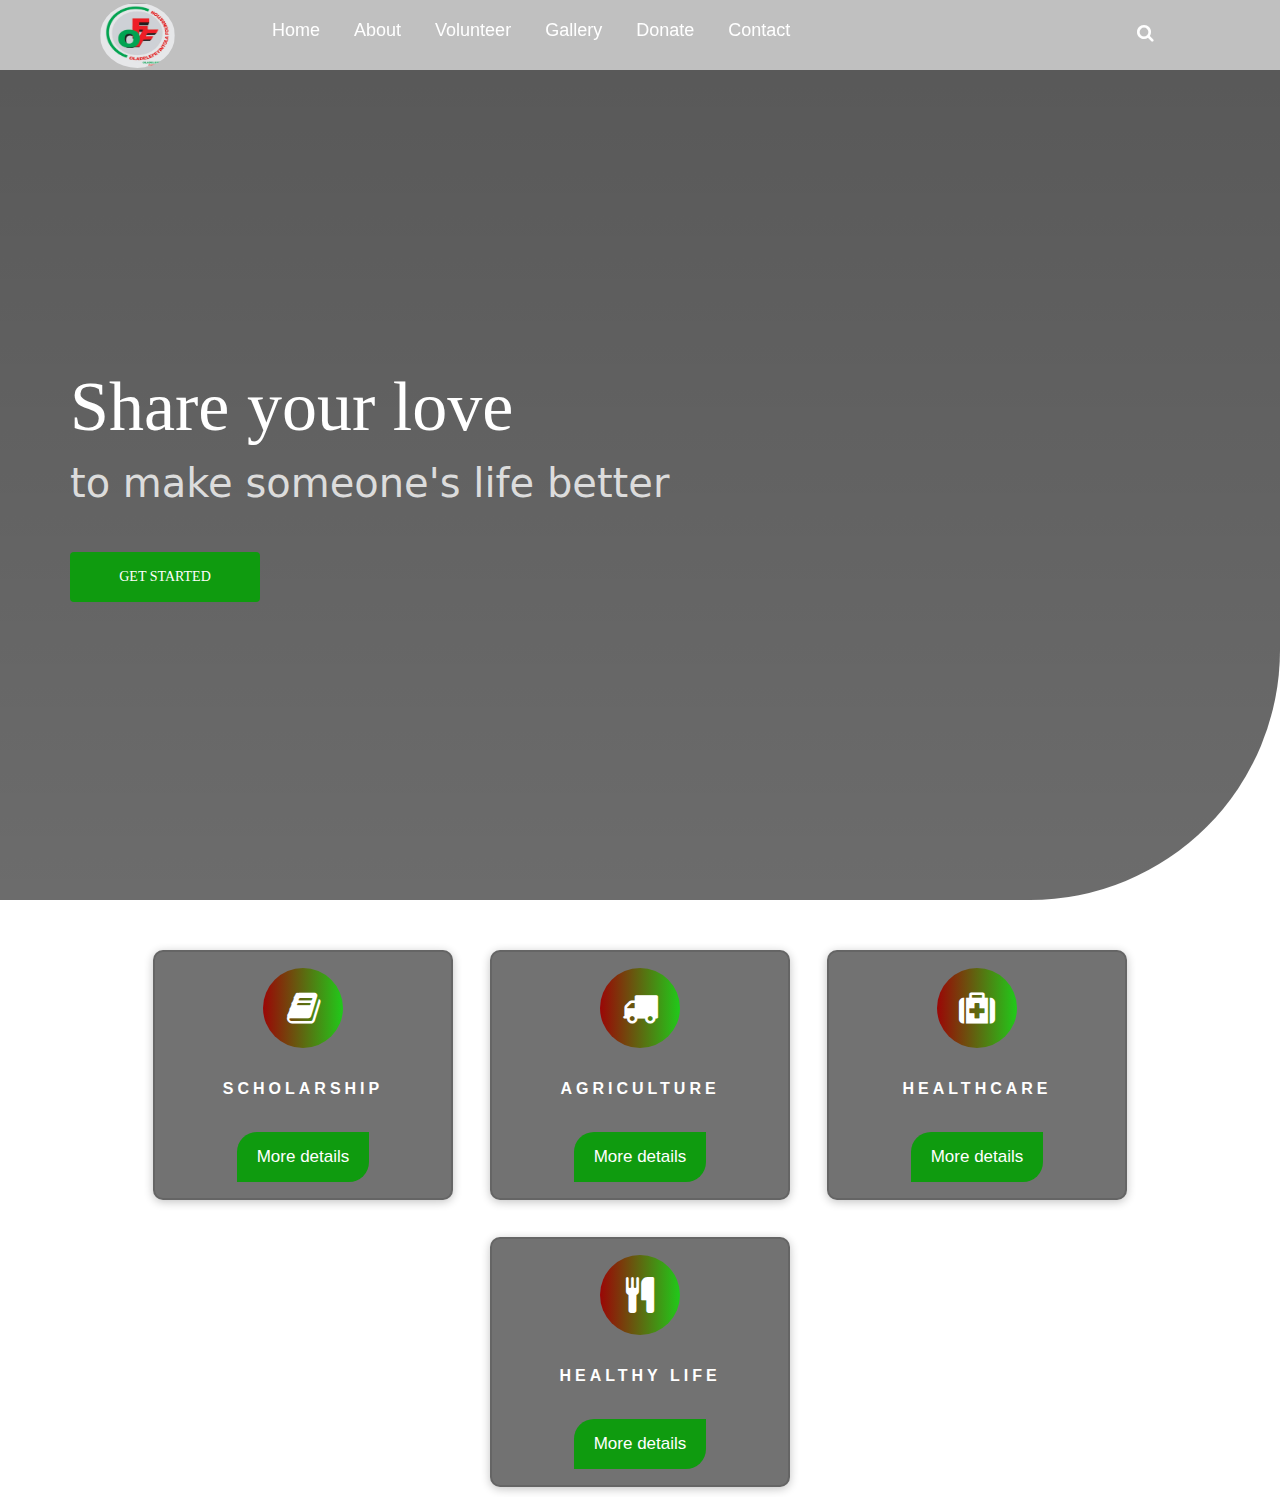
==== index.html @ 86426df7 "pkp" ====
<!DOCTYPE html>
<html lang="en">
<head>
    <meta charset="UTF-8">
    <meta http-equiv="X-UA-Compatible" content="IE=edge">
    <meta name="viewport" content="width=device-width, initial-scale=1.0">
    <title>off.com</title>
    <link rel="stylesheet" href="style.css">
    <link rel="stylesheet" href="nav.css">
    <link rel="stylesheet" href="./font-awesome-4.7.0/css/font-awesome.min.css">
    <link rel="stylesheet" type="text/css" href="https://stackpath.bootstrapcdn.com/bootstrap/3.3.7/css/bootstrap.min.css">
<link rel="stylesheet" type="text/css" href="https://stackpath.bootstrapcdn.com/font-awesome/4.6.3/css/font-awesome.min.css">
<script src="https://ajax.googleapis.com/ajax/libs/jquery/3.3.1/jquery.min.js"></script>
    <link rel="shortcut icon" href="IMG-20231125-WA0007.jpg" style="border-radius: 60%;" type="image/x-icon">
</head>
<body>
  <div class="wrapper">
    <nav>
      <input type="checkbox" id="show-search">
      <input type="checkbox" id="show-menu">
      <label for="show-menu" class="menu-icon"><i class="fa fa-bars"></i></label>
      <div class="content">
        <div class="logo">
            <img src="IMG-20231125-WA0007.jpg" height="65px" width="75px" style="border-radius: 60%; ">
        </div>
        <ul class="links">
          <li><a href="index.html">Home</a></li>
          <li>
            <a href="about.html" class="desktop-link">About</a>
            <input type="checkbox" id="show-features">
            <label for="show-features">About</label>
            <ul>
              <li><a href="about.html">About us</a></li>
              <li><a href="#">Our core team</a></li>
              
              
            </ul>
          </li>
          
          <li><a href="#">Volunteer</a></li>
          <li>
            <a href="#" class="desktop-link">Gallery</a>
            <input type="checkbox" id="show-services">
            <label for="show-services">Gallery</label>
            <ul>
              <li><a href="#">Escos</a></li>
              <li><a href="gallery.html">Outreach</a></li>
              <li><a href="#">Drop Menu 3</a></li>
              <li>
              </li>
            </ul>
          </li>
          <li><a href="#">Donate</a></li>
          <li><a href="contact.html">Contact</a></li>
        </ul>
      </div>
      <label for="show-search" class="search-icon"><i class="fa fa-search"></i></label>
      <form action="#" class="search-box">
        <input type="text" placeholder="Type Something to Search..." required>
        <button type="submit" class="go-icon"><i class="fas fa-long-arrow-alt-right"></i></button>
      </form>
    </nav>
  </div>
      <div class="background">
      <div class="pic">
        <h4 class="txt">Share your love</h4>
        <p class="txt2">to make someone's life better</p>
        <button class="btn">GET STARTED</button>
    </div>
      </div>
      <div class="conten">
        <!-- card -->
        <div class="card">
      
          <div class="icon"><i class="material-icons md-36 fa fa-book"></i></div>
          <p class="title">Scholarship</p>
          <p class="text">Donate for children's education.</p>
          <div class="inf">
          <button class="btnn">More details</button>
        </div>
        </div>
        <!-- end card -->
        <!-- card -->
        <div class="card">
      
          <div class="icon"><i class="material-icons md-36 fa fa-truck"></i></div>
          <p class="title">Agriculture</p>
          <p class="text">Check all your favourites in one place.</p>
          <div class="inf">
            <button class="btnn">More details</button>
          </div>
        </div>
        <!-- end card -->
        <!-- card -->
        <div class="card">
      
          <div class="icon"><i class="material-icons md-36 fa fa-medkit"></i></div>
          <p class="title">Healthcare</p>
          <p class="text">Add or change your contacts and links.</p>
          <div class="inf">
            <button class="btnn">More details</button>
          </div>
        </div>
        <div class="card">
      
          <div class="icon"><i class="material-icons md-36 fa fa-cutlery"></i></div>
          <p class="title">Healthy life</p>
          <p class="text">Add or change your contacts and links.</p>
          <div class="inf">
            <button class="btnn">More details</button>
          </div>
        </div>
        <!-- end card -->
      
      </div>
      </div> 
</body>
</html>
---- style.css ----
*{
  margin: 0;
  padding: 0;
  box-sizing: border-box;
  text-decoration: none;
  font-family: 'Poppins', sans-serif;
}
body{
  width: 100%;
}

.pic {
  text-align: left;
  color: #fff;
  font-family: cursive;
  display: grid;
  align-content: center;
  background-image:linear-gradient(to bottom, rgba(0, 0, 0, 0.658), rgba(0, 0, 0, 0.575)), url("larm-rmah-AEaTUnvneik-unsplash.jpg");
  background-color: white;
  background-repeat: no-repeat;
  background-size: cover;
  height: 100vh;
  background-position: center ;
  border-radius: 0px 0px 250px 0px;
  padding: 0px;
}

.txt{
  font-family: cursive;
  padding-top: 60px;
  font-size: 70px;
  padding-left: 70px;
}
.txt2{
  padding-left: 70px;
  font-size: 40px;
  color: rgba(255, 255, 255, 0.781);
  font-family: system-ui, -apple-system, BlinkMacSystemFont, 'Segoe UI', Roboto, Oxygen, Ubuntu, Cantarell, 'Open Sans', 'Helvetica Neue', sans-serif;
  
}
.btn{
  background-color: #0f9b0f ;
  color: #fff;
  height: 50px;
  border-radius: 20px 0px 20px 0px;
  padding: 13px;
  font-size: 17px;
  margin-left: 70px;
  margin-top: 30px;
  width: 190px;
  border: none;
}

.btn:hover{
  background-color: #fff;
  color: #187a0b;
}
.inf{
  display: grid;
  align-content: center;
}
.btnn{
  display: flex;
  justify-content: center;
  align-items: center;
  background-color: #0f9b0f ;
  color: #fff;
  height: 50px;
  border-radius: 20px 0px 20px 0px;
  padding: 20px;
  font-size: 17px;
  margin-top: 12px;
  border: none;
}

.btnn:hover{
  background-color: #fff;
  color: #187a0b;
}
@media (min-width: 1024px){
}
@media screen and (max-width: 1119px){
  
}
  @media screen and (max-width: 700px){
   .pic{
    height: 80vh;
   }
  .txt{
    font-size: 50px;
  }
  .txt2{
    font-size: 20px;
  }
  .background{
    margin-left: -30px;
  }
}
@media screen and (max-width: 700px){
  .txt{
    font-size: 30px;
  }
  .txt2{
    font-size: 20px;
  }
  .btn{
    padding: 5px;
    width: 100;
  }
}
.wrappe {
  width: 100vw;
  margin: 0 auto;
  height: 400px;
  background-color: #161616;
  display: flex;
  justify-content: center;
  align-items: center;
  position: relative;
  transition: all 0.3s ease;
}

@media screen and (max-width: 767px) {
  .wrappe {
    height: 700px;
    z-index: 0px;
  }
}
.conten {  
  width: 100%;
  padding-top: 40px;
  margin: 0 auto;
  display: flex;
  flex-wrap: wrap;
  flex-direction: row;
  gap: 17px;
  justify-content: center;
  align-items: center;
}

@media screen and (max-width: 767px) {
  .conten {
    padding-top: 40px;
    flex-wrap: wrap;
    z-index: 1;
    flex-direction: column;
  }
}
.card {
  width: 100%;
  max-width: 300px;
  min-width: 250px;
  height: 250px;
  background-color: #727272;
  margin: 10px;
  border-radius: 10px;
  box-shadow: 0px 2px 10px rgba(0, 0, 0, 0.24);
  border: 2px solid rgba(7, 7, 7, 0.12);
  font-size: 16px;
  transition: all 0.3s ease;
  position: relative;
  display: flex;
  justify-content: center;
  align-items: center;
  flex-direction: column;
  cursor: pointer;
  transition: all 0.3s ease;
}

.icon {
  margin: 0 auto;
  width: 100%;
  height: 80px;
  max-width: 80px;
  background: linear-gradient(90deg, #9b0606 0%, #20ca1a 40%, rgba(0, 0, 0, 0.28) 60%);
  border-radius: 100%;
  display: flex;
  justify-content: center;
  align-items: center;
  color: white;
  transition: all 0.8s ease;
  background-position: 0px;
  background-size: 200px;
}

.material-icons.md-18 {
  font-size: 18px;
}

.material-icons.md-24 {
  font-size: 24px;
}

.material-icons.md-36 {
  font-size: 36px;
}

.material-icons.md-48 {
  font-size: 48px;
}

.card .title {
  width: 100%;
  margin: 0;
  text-align: center;
  margin-top: 30px;
  color: white;
  font-weight: 600;
  text-transform: uppercase;
  letter-spacing: 4px;
}

.card .text {
  width: 80%;
  margin: 0 auto;
  font-size: 13px;
  text-align: center;
  margin-top: 20px;
  color: white;
  font-weight: 200;
  letter-spacing: 2px;
  opacity: 0;
  max-height: 0;
  transition: all 0.3s ease;
}

.card:hover {
  height: 270px;
}

.card:hover .info {
  height: 90%;
}

.card:hover .text {
  transition: all 0.3s ease;
  opacity: 1;
  max-height: 40px;
}

.card:hover .icon {
  background-position: -120px;
  transition: all 0.3s ease;
}

.card:hover .icon i {
  background: linear-gradient(90deg, #4e4e4e, #36db0d);
  -webkit-background-clip: text;
  -webkit-text-fill-color: transparent;
  opacity: 1;
  transition: all 0.3s ease;
}
---- nav.css ----
*{
  margin: 0;
  padding: 0;
  box-sizing: border-box;
  text-decoration: none;
  font-family: 'Poppins', sans-serif;
}
body{
  width: 100%;
}
nav {
    display: block;
  }
  a {
    background-color: transparent;
  }
  a:active,
  a:hover {
    outline: 0;
  }
  b {
    font-weight: 700;
  }
  button {
    margin: 0;
    font: inherit;
    color: inherit;
  }
  button {
    overflow: visible;
  }
  button {
    text-transform: none;
  }
  button {
    -webkit-appearance: button;
    cursor: pointer;
  }
  button::-moz-focus-inner {
    padding: 0;
    border: 0;
  }
  @media print {
    *,
    :after,
    :before {
      color: #000 !important;
      text-shadow: none !important;
      background: 0 0 !important;
      -webkit-box-shadow: none !important;
      box-shadow: none !important;
    }
    a,
    a:visited {
      text-decoration: underline;
    }
    a[href]:after {
      content: " (" attr(href) ")";
    }
    a[href^="#"]:after {
      content: "";
    }
    .navbar {
      display: none;
    }
  }
  * {
    -webkit-box-sizing: border-box;
    -moz-box-sizing: border-box;
    box-sizing: border-box;
  }
  :after,
  :before {
    -webkit-box-sizing: border-box;
    -moz-box-sizing: border-box;
    box-sizing: border-box;
  }
  button {
    font-family: inherit;
    font-size: inherit;
    line-height: inherit;
  }
  a {
    color: #337ab7;
    text-decoration: none;
  }
  a:focus,
  a:hover {
    color: #23527c;
    text-decoration: underline;
  }
  a:focus {
    outline: 5px auto -webkit-focus-ring-color;
    outline-offset: -2px;
  }
  .sr-only {
    position: absolute;
    width: 1px;
    height: 1px;
    padding: 0;
    margin: -1px;
    overflow: hidden;
    clip: rect(0, 0, 0, 0);
    border: 0;
  }
  ul {
    margin-top: 0;
    margin-bottom: 10px;
  }
  ul ul {
    margin-bottom: 0;
  }
  .container {
    padding-right: 15px;
    padding-left: 15px;
    margin-right: auto;
    margin-left: auto;
  }
  @media (min-width: 768px) {
    .container {
      width: 750px;
    }
  }
  @media (min-width: 992px) {
    .container {
      width: 970px;
    }
  }
  @media (min-width: 1200px) {
    .container {
      width: 1170px;
    }
  }
  .collapse {
    display: none;
  }
  .caret {
    display: inline-block;
    width: 0;
    height: 0;
    margin-left: 2px;
    vertical-align: middle;
    border-top: 4px dashed;
    border-right: 4px solid transparent;
    border-left: 4px solid transparent;
  }
  .dropdown {
    position: relative;
  }
  .dropdown-toggle:focus {
    outline: 0;
  }
  .dropdown-menu {
    position: absolute;
    top: 100%;
    left: 0;
    z-index: 1000;
    display: none;
    float: left;
    min-width: 160px;
    padding: 5px 0;
    margin: 2px 0 0;
    font-size: 14px;
    text-align: left;
    list-style: none;
    background-color: #fff;
    -webkit-background-clip: padding-box;
    background-clip: padding-box;
    border: 1px solid #ccc;
    border: 1px solid rgba(0, 0, 0, 0.15);
    border-radius: 4px;
    -webkit-box-shadow: 0 6px 12px rgba(0, 0, 0, 0.175);
    box-shadow: 0 6px 12px rgba(0, 0, 0, 0.175);
  }
  .dropdown-menu > li > a {
    display: block;
    padding: 3px 20px;
    clear: both;
    font-weight: 400;
    line-height: 1.42857143;
    color: #333;
    white-space: nowrap;
  }
  .dropdown-menu > li > a:focus,
  .dropdown-menu > li > a:hover {
    color: #262626;
    text-decoration: none;
    background-color: #f5f5f5;
  }
  @media (min-width: 768px) {
    .navbar-right .dropdown-menu {
      right: 0;
      left: auto;
    }
  }
  .nav {
    padding-left: 0;
    margin-bottom: 0;
    list-style: none;
  }
  .nav > li {
    position: relative;
    display: block;
  }
  .nav > li > a {
    position: relative;
    display: block;
    padding: 10px 15px;
  }
  .nav > li > a:focus,
  .nav > li > a:hover {
    text-decoration: none;
    background-color: #eee;
  }
  .nav .nav-divider {
    height: 1px;
    margin: 9px 0;
    overflow: hidden;
    background-color: #e5e5e5;
  }
  .navbar {
    position: relative;
    min-height: 50px;
    margin-bottom: 20px;
    border: 1px solid transparent;
  }
  @media (min-width: 768px) {
    .navbar {
      border-radius: 4px;
    }
  }
  @media (min-width: 768px) {
    .navbar-header {
      float: left;
    }
  }
  .navbar-collapse {
    padding-right: 15px;
    padding-left: 15px;
    overflow-x: visible;
    -webkit-overflow-scrolling: touch;
    border-top: 1px solid transparent;
    -webkit-box-shadow: inset 0 1px 0 rgba(255, 255, 255, 0.1);
    box-shadow: inset 0 1px 0 rgba(255, 255, 255, 0.1);
  }
  @media (min-width: 768px) {
    .navbar-collapse {
      width: auto;
      border-top: 0;
      -webkit-box-shadow: none;
      box-shadow: none;
    }
    .navbar-collapse.collapse {
      display: block !important;
      height: auto !important;
      padding-bottom: 0;
      overflow: visible !important;
    }
  }
  .container > .navbar-collapse,
  .container > .navbar-header {
    margin-right: -15px;
    margin-left: -15px;
  }
  @media (min-width: 768px) {
    .container > .navbar-collapse,
    .container > .navbar-header {
      margin-right: 0;
      margin-left: 0;
    }
  }
  .navbar-toggle {
    position: relative;
    float: right;
    padding: 9px 10px;
    margin-top: 8px;
    margin-right: 15px;
    margin-bottom: 8px;
    background-color: transparent;
    background-image: none;
    border: 1px solid transparent;
    border-radius: 4px;
  }
  .navbar-toggle:focus {
    outline: 0;
  }
  .navbar-toggle .icon-bar {
    display: block;
    width: 22px;
    height: 2px;
    border-radius: 1px;
  }
  .navbar-toggle .icon-bar + .icon-bar {
    margin-top: 4px;
  }
  @media (min-width: 768px) {
    .navbar-toggle {
      display: none;
    }
  }
  .navbar-nav {
    margin: 7.5px -15px;
  }
  .navbar-nav > li > a {
    padding-top: 10px;
    padding-bottom: 10px;
    line-height: 20px;
  }
  @media (min-width: 768px) {
    .navbar-nav {
      float: left;
      margin: 0;
    }
    .navbar-nav > li {
      float: left;
    }
    .navbar-nav > li > a {
      padding-top: 15px;
      padding-bottom: 15px;
    }
  }
  .navbar-nav > li > .dropdown-menu {
    margin-top: 0;
    border-top-left-radius: 0;
    border-top-right-radius: 0;
  }
  @media (min-width: 768px) {
    .navbar-right {
      float: right !important;
      margin-right: -15px;
    }
  }
  .navbar-default {
    background-color: #f8f8f8;
    border-color: #e7e7e7;
  }
  .navbar-default .navbar-nav > li > a {
    color: #777;
  }
  .navbar-default .navbar-nav > li > a:focus,
  .navbar-default .navbar-nav > li > a:hover {
    color: #333;
    background-color: transparent;
  }
  .navbar-default .navbar-toggle {
    border-color: #ddd;
  }
  .navbar-default .navbar-toggle:focus,
  .navbar-default .navbar-toggle:hover {
    background-color: #ddd;
  }
  .navbar-default .navbar-toggle .icon-bar {
    background-color: #888;
  }
  .navbar-default .navbar-collapse {
    border-color: #e7e7e7;
  }
  .container:after,
  .container:before,
  .nav:after,
  .nav:before,
  .navbar-collapse:after,
  .navbar-collapse:before,
  .navbar-header:after,
  .navbar-header:before,
  .navbar:after,
  .navbar:before {
    display: table;
    content: " ";
  }
  .container:after,
  .nav:after,
  .navbar-collapse:after,
  .navbar-header:after,
  .navbar:after {
    clear: both;
  }
  .sr-only {
    position: absolute;
    width: 1px;
    height: 1px;
    padding: 0;
    margin: -1px;
    overflow: hidden;
    clip: rect(0, 0, 0, 0);
    border: 0;
  }
  button {
    font-family: "Open Sans", Verdana, Tahoma, serif;
    color: #333;
  }
  .navbar-main {
    margin-bottom: 0;
    background-color: #0e5077;
    border: 0;
    min-height: 38px;
    font-family: Raleway, "Helvetica Neue", Helvetica, Arial, sans-serif;
    font-size: 15px;
  }
  .navbar-main li.account {
    background-color: #043d5f;
  }
  .navbar-main .navbar-nav > li > a {
    color: #fff;
  }
  .navbar-main .navbar-nav > li > a {
    padding-top: 9px;
    padding-bottom: 9px;
  }
  .navbar-main .navbar-nav > li > a:focus,
  .navbar-main .navbar-nav > li > a:hover {
    color: #eee;
    background-color: #043d5f;
  }
  #main-menu .navbar-nav {
    margin-left: -15px;
    margin-right: -15px;
  }
  .navbar-main .dropdown-menu {
    padding: 3px 0;
    border-top: 0;
    border-radius: 0;
  }
  .navbar-main .navbar-nav .dropdown-menu > li > a:focus,
  .navbar-main .navbar-nav .dropdown-menu > li > a:hover {
    color: #333;
    background-color: #eee;
  }
  @media (max-width: 991px) {
    .navbar-header {
      float: none;
    }
    .navbar-right {
      float: none !important;
    }
    .navbar-toggle {
      display: block;
    }
    .navbar-collapse {
      border-top: 1px solid transparent;
      box-shadow: inset 0 1px 0 rgba(255, 255, 255, 0.1);
    }
    .navbar-collapse.collapse {
      display: none !important;
    }
    .navbar-nav {
      float: none !important;
      margin-top: 7px;
    }
    .navbar-nav > li {
      float: none;
    }
    .navbar-nav > li > a {
      padding-top: 10px;
      padding-bottom: 10px;
    }
  }
  .dropdown-menu > li > a:focus,
  .navbar-main .dropdown-menu > li > a:hover {
    text-decoration: none;
    color: #fff;
    background-color: #006687;
  }
  a {
    color: #058;
  }
  .navbar-main .navbar-toggle {
    border-color: transparent;
  }
  .navbar-main .navbar-toggle .icon-bar {
    background-color: #eee;
  }
  .navbar-main .navbar-toggle:focus,
  .navbar-main .navbar-toggle:hover {
    background-color: transparent;
  }
  .navbar-main .navbar-toggle:focus .icon-bar,
  .navbar-main .navbar-toggle:hover .icon-bar {
    background-color: #bbb;
  }
  @media (max-width: 991px) {
    .navbar-main .navbar-nav > li > a {
      padding: 3px 20px;
    }
  }
  @media print {
    a[href]:after {
      content: "" !important;
    }
  }
  /*! CSS Used from: https://onohosting.com/core/templates/Mrworldwide/css/custom.css */
  .navbar-main .navbar-toggle .icon-bar,
  .navbar-main .navbar-toggle .icon-bar:hover {
    color: #fff !important;
  }
  a {
    outline: none;
    color: #da0266;
    transition: all 300ms ease-in-out 0s;
    font-family: "Nunito", sans-serif;
    font-weight: 400;
  }
  button {
    outline: none;
    transition: all 300ms ease-in-out 0s;
  }
  a:hover {
    color: #271d60;
  }
  a:before,
  button:before,
  a:after,
  button:after {
    transition: all 300ms ease-in-out 0s;
  }
  a:focus,
  button:focus,
  a:hover,
  button:hover {
    outline: none;
    text-decoration: none;
    transition: all 300ms ease-in-out 0s;
  }
  .navbar-main {
    background-color: #d3d3d3 !important;
    
    padding: 16px;
  }
  .navbar-main li.account {
    background: #2cb603;
    color: #fff;
  }
  .navbar-main .navbar-nav > li > a:focus,
  .navbar-main .navbar-nav > li > a:hover {
    background-color: #da0266;
    border-radius: 6px;
  }
  .navbar-main .navbar-nav .dropdown-menu > li > a:focus,
  .navbar-main .navbar-nav .dropdown-menu > li > a:hover {
    background-color: #f8faff !important;
  }
  .dropdown-menu {
    font-size: 11px;
    text-transform: uppercase;
    border-radius: 6px !important;
  }
  .dropdown-menu > li > a {
    padding: 15px;
    border-bottom: 1px solid #f1f1f1;
  }
  .nav .nav-divider {
    display: none !important;
  }
  @media (max-width: 991px) {
    .navbar-main .navbar-nav > li > a {
      padding: 10px 20px !important;
    }
  }
  /*! CSS Used fontfaces */
  @font-face {
    font-family: "Open Sans";
    font-style: normal;
    font-weight: 300;
    src: local("Open Sans Light"), local("OpenSans-Light"),
      url(https://fonts.gstatic.com/s/opensans/v17/mem5YaGs126MiZpBA-UN_r8OX-hpOqc.woff2)
        format("woff2");
    unicode-range: U+0460-052F, U+1C80-1C88, U+20B4, U+2DE0-2DFF, U+A640-A69F,
      U+FE2E-FE2F;
  }
  @font-face {
    font-family: "Open Sans";
    font-style: normal;
    font-weight: 300;
    src: local("Open Sans Light"), local("OpenSans-Light"),
      url(https://fonts.gstatic.com/s/opensans/v17/mem5YaGs126MiZpBA-UN_r8OVuhpOqc.woff2)
        format("woff2");
    unicode-range: U+0400-045F, U+0490-0491, U+04B0-04B1, U+2116;
  }
  @font-face {
    font-family: "Open Sans";
    font-style: normal;
    font-weight: 300;
    src: local("Open Sans Light"), local("OpenSans-Light"),
      url(https://fonts.gstatic.com/s/opensans/v17/mem5YaGs126MiZpBA-UN_r8OXuhpOqc.woff2)
        format("woff2");
    unicode-range: U+1F00-1FFF;
  }
  @font-face {
    font-family: "Open Sans";
    font-style: normal;
    font-weight: 300;
    src: local("Open Sans Light"), local("OpenSans-Light"),
      url(https://fonts.gstatic.com/s/opensans/v17/mem5YaGs126MiZpBA-UN_r8OUehpOqc.woff2)
        format("woff2");
    unicode-range: U+0370-03FF;
  }
  @font-face {
    font-family: "Open Sans";
    font-style: normal;
    font-weight: 300;
    src: local("Open Sans Light"), local("OpenSans-Light"),
      url(https://fonts.gstatic.com/s/opensans/v17/mem5YaGs126MiZpBA-UN_r8OXehpOqc.woff2)
        format("woff2");
    unicode-range: U+0102-0103, U+0110-0111, U+0128-0129, U+0168-0169, U+01A0-01A1,
      U+01AF-01B0, U+1EA0-1EF9, U+20AB;
  }
  @font-face {
    font-family: "Open Sans";
    font-style: normal;
    font-weight: 300;
    src: local("Open Sans Light"), local("OpenSans-Light"),
      url(https://fonts.gstatic.com/s/opensans/v17/mem5YaGs126MiZpBA-UN_r8OXOhpOqc.woff2)
        format("woff2");
    unicode-range: U+0100-024F, U+0259, U+1E00-1EFF, U+2020, U+20A0-20AB,
      U+20AD-20CF, U+2113, U+2C60-2C7F, U+A720-A7FF;
  }
  @font-face {
    font-family: "Open Sans";
    font-style: normal;
    font-weight: 300;
    src: local("Open Sans Light"), local("OpenSans-Light"),
      url(https://fonts.gstatic.com/s/opensans/v17/mem5YaGs126MiZpBA-UN_r8OUuhp.woff2)
        format("woff2");
    unicode-range: U+0000-00FF, U+0131, U+0152-0153, U+02BB-02BC, U+02C6, U+02DA,
      U+02DC, U+2000-206F, U+2074, U+20AC, U+2122, U+2191, U+2193, U+2212, U+2215,
      U+FEFF, U+FFFD;
  }
  @font-face {
    font-family: "Open Sans";
    font-style: normal;
    font-weight: 400;
    src: local("Open Sans Regular"), local("OpenSans-Regular"),
      url(https://fonts.gstatic.com/s/opensans/v17/mem8YaGs126MiZpBA-UFWJ0bbck.woff2)
        format("woff2");
    unicode-range: U+0460-052F, U+1C80-1C88, U+20B4, U+2DE0-2DFF, U+A640-A69F,
      U+FE2E-FE2F;
  }
  @font-face {
    font-family: "Open Sans";
    font-style: normal;
    font-weight: 400;
    src: local("Open Sans Regular"), local("OpenSans-Regular"),
      url(https://fonts.gstatic.com/s/opensans/v17/mem8YaGs126MiZpBA-UFUZ0bbck.woff2)
        format("woff2");
    unicode-range: U+0400-045F, U+0490-0491, U+04B0-04B1, U+2116;
  }
  @font-face {
    font-family: "Open Sans";
    font-style: normal;
    font-weight: 400;
    src: local("Open Sans Regular"), local("OpenSans-Regular"),
      url(https://fonts.gstatic.com/s/opensans/v17/mem8YaGs126MiZpBA-UFWZ0bbck.woff2)
        format("woff2");
    unicode-range: U+1F00-1FFF;
  }
  @font-face {
    font-family: "Open Sans";
    font-style: normal;
    font-weight: 400;
    src: local("Open Sans Regular"), local("OpenSans-Regular"),
      url(https://fonts.gstatic.com/s/opensans/v17/mem8YaGs126MiZpBA-UFVp0bbck.woff2)
        format("woff2");
    unicode-range: U+0370-03FF;
  }
  @font-face {
    font-family: "Open Sans";
    font-style: normal;
    font-weight: 400;
    src: local("Open Sans Regular"), local("OpenSans-Regular"),
      url(https://fonts.gstatic.com/s/opensans/v17/mem8YaGs126MiZpBA-UFWp0bbck.woff2)
        format("woff2");
    unicode-range: U+0102-0103, U+0110-0111, U+0128-0129, U+0168-0169, U+01A0-01A1,
      U+01AF-01B0, U+1EA0-1EF9, U+20AB;
  }
  @font-face {
    font-family: "Open Sans";
    font-style: normal;
    font-weight: 400;
    src: local("Open Sans Regular"), local("OpenSans-Regular"),
      url(https://fonts.gstatic.com/s/opensans/v17/mem8YaGs126MiZpBA-UFW50bbck.woff2)
        format("woff2");
    unicode-range: U+0100-024F, U+0259, U+1E00-1EFF, U+2020, U+20A0-20AB,
      U+20AD-20CF, U+2113, U+2C60-2C7F, U+A720-A7FF;
  }
  @font-face {
    font-family: "Open Sans";
    font-style: normal;
    font-weight: 400;
    src: local("Open Sans Regular"), local("OpenSans-Regular"),
      url(https://fonts.gstatic.com/s/opensans/v17/mem8YaGs126MiZpBA-UFVZ0b.woff2)
        format("woff2");
    unicode-range: U+0000-00FF, U+0131, U+0152-0153, U+02BB-02BC, U+02C6, U+02DA,
      U+02DC, U+2000-206F, U+2074, U+20AC, U+2122, U+2191, U+2193, U+2212, U+2215,
      U+FEFF, U+FFFD;
  }
  @font-face {
    font-family: "Open Sans";
    font-style: normal;
    font-weight: 600;
    src: local("Open Sans SemiBold"), local("OpenSans-SemiBold"),
      url(https://fonts.gstatic.com/s/opensans/v17/mem5YaGs126MiZpBA-UNirkOX-hpOqc.woff2)
        format("woff2");
    unicode-range: U+0460-052F, U+1C80-1C88, U+20B4, U+2DE0-2DFF, U+A640-A69F,
      U+FE2E-FE2F;
  }
  @font-face {
    font-family: "Open Sans";
    font-style: normal;
    font-weight: 600;
    src: local("Open Sans SemiBold"), local("OpenSans-SemiBold"),
      url(https://fonts.gstatic.com/s/opensans/v17/mem5YaGs126MiZpBA-UNirkOVuhpOqc.woff2)
        format("woff2");
    unicode-range: U+0400-045F, U+0490-0491, U+04B0-04B1, U+2116;
  }
  @font-face {
    font-family: "Open Sans";
    font-style: normal;
    font-weight: 600;
    src: local("Open Sans SemiBold"), local("OpenSans-SemiBold"),
      url(https://fonts.gstatic.com/s/opensans/v17/mem5YaGs126MiZpBA-UNirkOXuhpOqc.woff2)
        format("woff2");
    unicode-range: U+1F00-1FFF;
  }
  @font-face {
    font-family: "Open Sans";
    font-style: normal;
    font-weight: 600;
    src: local("Open Sans SemiBold"), local("OpenSans-SemiBold"),
      url(https://fonts.gstatic.com/s/opensans/v17/mem5YaGs126MiZpBA-UNirkOUehpOqc.woff2)
        format("woff2");
    unicode-range: U+0370-03FF;
  }
  @font-face {
    font-family: "Open Sans";
    font-style: normal;
    font-weight: 600;
    src: local("Open Sans SemiBold"), local("OpenSans-SemiBold"),
      url(https://fonts.gstatic.com/s/opensans/v17/mem5YaGs126MiZpBA-UNirkOXehpOqc.woff2)
        format("woff2");
    unicode-range: U+0102-0103, U+0110-0111, U+0128-0129, U+0168-0169, U+01A0-01A1,
      U+01AF-01B0, U+1EA0-1EF9, U+20AB;
  }
  @font-face {
    font-family: "Open Sans";
    font-style: normal;
    font-weight: 600;
    src: local("Open Sans SemiBold"), local("OpenSans-SemiBold"),
      url(https://fonts.gstatic.com/s/opensans/v17/mem5YaGs126MiZpBA-UNirkOXOhpOqc.woff2)
        format("woff2");
    unicode-range: U+0100-024F, U+0259, U+1E00-1EFF, U+2020, U+20A0-20AB,
      U+20AD-20CF, U+2113, U+2C60-2C7F, U+A720-A7FF;
  }
  @font-face {
    font-family: "Open Sans";
    font-style: normal;
    font-weight: 600;
    src: local("Open Sans SemiBold"), local("OpenSans-SemiBold"),
      url(https://fonts.gstatic.com/s/opensans/v17/mem5YaGs126MiZpBA-UNirkOUuhp.woff2)
        format("woff2");
    unicode-range: U+0000-00FF, U+0131, U+0152-0153, U+02BB-02BC, U+02C6, U+02DA,
      U+02DC, U+2000-206F, U+2074, U+20AC, U+2122, U+2191, U+2193, U+2212, U+2215,
      U+FEFF, U+FFFD;
  }
  @font-face {
    font-family: "Raleway";
    font-style: normal;
    font-weight: 400;
    src: url(https://fonts.gstatic.com/s/raleway/v15/1Ptug8zYS_SKggPNyCAIT5lu.woff2)
      format("woff2");
    unicode-range: U+0460-052F, U+1C80-1C88, U+20B4, U+2DE0-2DFF, U+A640-A69F,
      U+FE2E-FE2F;
  }
  @font-face {
    font-family: "Raleway";
    font-style: normal;
    font-weight: 400;
    src: url(https://fonts.gstatic.com/s/raleway/v15/1Ptug8zYS_SKggPNyCkIT5lu.woff2)
      format("woff2");
    unicode-range: U+0400-045F, U+0490-0491, U+04B0-04B1, U+2116;
  }
  @font-face {
    font-family: "Raleway";
    font-style: normal;
    font-weight: 400;
    src: url(https://fonts.gstatic.com/s/raleway/v15/1Ptug8zYS_SKggPNyCIIT5lu.woff2)
      format("woff2");
    unicode-range: U+0102-0103, U+0110-0111, U+0128-0129, U+0168-0169, U+01A0-01A1,
      U+01AF-01B0, U+1EA0-1EF9, U+20AB;
  }
  @font-face {
    font-family: "Raleway";
    font-style: normal;
    font-weight: 400;
    src: url(https://fonts.gstatic.com/s/raleway/v15/1Ptug8zYS_SKggPNyCMIT5lu.woff2)
      format("woff2");
    unicode-range: U+0100-024F, U+0259, U+1E00-1EFF, U+2020, U+20A0-20AB,
      U+20AD-20CF, U+2113, U+2C60-2C7F, U+A720-A7FF;
  }
  @font-face {
    font-family: "Raleway";
    font-style: normal;
    font-weight: 400;
    src: url(https://fonts.gstatic.com/s/raleway/v15/1Ptug8zYS_SKggPNyC0ITw.woff2)
      format("woff2");
    unicode-range: U+0000-00FF, U+0131, U+0152-0153, U+02BB-02BC, U+02C6, U+02DA,
      U+02DC, U+2000-206F, U+2074, U+20AC, U+2122, U+2191, U+2193, U+2212, U+2215,
      U+FEFF, U+FFFD;
  }
  @font-face {
    font-family: "Raleway";
    font-style: normal;
    font-weight: 700;
    src: url(https://fonts.gstatic.com/s/raleway/v15/1Ptug8zYS_SKggPNyCAIT5lu.woff2)
      format("woff2");
    unicode-range: U+0460-052F, U+1C80-1C88, U+20B4, U+2DE0-2DFF, U+A640-A69F,
      U+FE2E-FE2F;
  }
  @font-face {
    font-family: "Raleway";
    font-style: normal;
    font-weight: 700;
    src: url(https://fonts.gstatic.com/s/raleway/v15/1Ptug8zYS_SKggPNyCkIT5lu.woff2)
      format("woff2");
    unicode-range: U+0400-045F, U+0490-0491, U+04B0-04B1, U+2116;
  }
  @font-face {
    font-family: "Raleway";
    font-style: normal;
    font-weight: 700;
    src: url(https://fonts.gstatic.com/s/raleway/v15/1Ptug8zYS_SKggPNyCIIT5lu.woff2)
      format("woff2");
    unicode-range: U+0102-0103, U+0110-0111, U+0128-0129, U+0168-0169, U+01A0-01A1,
      U+01AF-01B0, U+1EA0-1EF9, U+20AB;
  }
  @font-face {
    font-family: "Raleway";
    font-style: normal;
    font-weight: 700;
    src: url(https://fonts.gstatic.com/s/raleway/v15/1Ptug8zYS_SKggPNyCMIT5lu.woff2)
      format("woff2");
    unicode-range: U+0100-024F, U+0259, U+1E00-1EFF, U+2020, U+20A0-20AB,
      U+20AD-20CF, U+2113, U+2C60-2C7F, U+A720-A7FF;
  }
  @font-face {
    font-family: "Raleway";
    font-style: normal;
    font-weight: 700;
    src: url(https://fonts.gstatic.com/s/raleway/v15/1Ptug8zYS_SKggPNyC0ITw.woff2)
      format("woff2");
    unicode-range: U+0000-00FF, U+0131, U+0152-0153, U+02BB-02BC, U+02C6, U+02DA,
      U+02DC, U+2000-206F, U+2074, U+20AC, U+2122, U+2191, U+2193, U+2212, U+2215,
      U+FEFF, U+FFFD;
  }
  .wrapper{
    background: #c0c0c0;
    position: fixed;
    width: 100%;
    z-index: 3;
  }
  .wrapper nav{
    position: relative;
    display: flex;
    
    max-width: calc(100% - 200px);
    margin: 0 auto;
    height: 70px;
    align-items: center;
    justify-content: space-between;
  }
  nav .content{
    display: flex;
    align-items: center;
  }
  nav .content .links{
    margin-left: 80px;
    display: flex;
  }
  .content .logo a{
    color: #fff;
    font-size: 30px;
    font-weight: 600;
  }
  .content .links li{
    list-style: none;
    line-height: 70px;
  }
  .content .links li a,
  .content .links li label{
    color: #fff;
    font-size: 18px;
    font-weight: 500;
    padding: 9px 17px;
    border-radius: 5px;
    transition: all 0.3s ease;
  }
  .content .links li label{
    display: none;
  }
  .content .links li a:hover,
  .content .links li label:hover{
    color:#36db0d;
  }
  .wrapper .search-icon,
  .wrapper .menu-icon{
    color: #fff;
    font-size: 18px;
    cursor: pointer;
    line-height: 70px;
    width: 70px;
    text-align: center;
  }
  .wrapper .menu-icon{
    display: none;
  }
  .wrapper #show-search:checked ~ .search-icon i::before{
    content: "\f00d";
  }
  
  .wrapper .search-box{
    position: absolute;
    height: 100%;
    max-width: calc(100% - 50px);
    width: 100%;
    opacity: 0;
    pointer-events: none;
    transition: all 0.3s ease;
  }
  .wrapper #show-search:checked ~ .search-box{
    opacity: 1;
    pointer-events: auto;
  }
  .search-box input{
    width: 100%;
    height: 100%;
    border: none;
    outline: none;
    font-size: 17px;
    color: #fff;
    background: #c0c0c0;
    padding: 0 100px 0 15px;
  }
  .search-box input::placeholder{
    color: #f2f2f2;
  }
  .search-box .go-icon{
    position: absolute;
    right: 10px;
    top: 50%;
    transform: translateY(-50%);
    line-height: 60px;
    width: 70px;
    background: #c0c0c0;
    border: none;
    outline: none;
    color: #fff;
    font-size: 20px;
    cursor: pointer;
  }
  .wrapper input[type="checkbox"]{
    display: none;
  }
  
  /* Dropdown Menu code start */
  .content .links ul{
    position: absolute;
    background: #7a7a7a;
    top: 80px;
    z-index: -1;
    opacity: 0;
    visibility: hidden;
  }
  .content .links li:hover > ul{
    top: 70px;
    opacity: 1;
    visibility: visible;
    transition: all 0.3s ease;
  }
  .content .links ul li a{
    display: block;
    width: 100%;
    line-height: 30px;
    border-radius: 0px!important;
  }
  .content .links ul ul{
    position: absolute;
    top: 0;
    right: calc(-100% + 8px);
  }
  .content .links ul li{
    position: relative;
  }
  .content .links ul li:hover ul{
    top: 0;
  }
  
  /* Responsive code start */
  @media screen and (max-width: 1250px){
    .wrapper nav{
      max-width: 100%;
      padding: 0 20px;
    }
    nav .content .links{
      margin-left: 30px;
    }
    .content .links li a{
      padding: 8px 13px;
    }
    .wrapper .search-box{
      max-width: calc(100% - 100px);
    }
    .wrapper .search-box input{
      padding: 0 100px 0 15px;
    }
  }
  
  @media screen and (max-width: 900px){
    .wrapper .menu-icon{
      display: block;
    }
    .wrapper #show-menu:checked ~ .menu-icon i::before{
      content: "\f00d";
    }
    nav .content .links{
      display: block;
      position: fixed;
      background: #6d6d6d;
      height: 100%;
      width: 100%;
      top: 70px;
      left: -100%;
      margin-left: 0;
      max-width: 350px;
      overflow-y: auto;
      padding-bottom: 100px;
      transition: all 0.3s ease;
    }
    nav #show-menu:checked ~ .content .links{
      left: 0%;
    }
    .content .links li{
      margin: 15px 20px;
    }
    .content .links li a,
    .content .links li label{
      line-height: 40px;
      font-size: 20px;
      display: block;
      padding: 8px 18px;
      cursor: pointer;
    }
    .content .links li a.desktop-link{
      display: none;
    }
  
    /* dropdown responsive code start */
    .content .links ul,
    .content .links ul ul{
      position: static;
      opacity: 1;
      visibility: visible;
      background: none;
      max-height: 0px;
      overflow: hidden;
    }
    .content .links #show-features:checked ~ ul,
    .content .links #show-services:checked ~ ul,
    .content .links #show-items:checked ~ ul{
      max-height: 100vh;
    }
    .content .links ul li{
      margin: 7px 20px;
    }
    .content .links ul li a{
      font-size: 18px;
      line-height: 30px;
      border-radius: 5px!important;
    }
  }
  
  @media screen and (max-width: 400px){
    .wrapper nav{
      padding: 0 10px;
    }
    .content .logo a{
      font-size: 27px;
    }
    .wrapper .search-box{
      max-width: calc(100% - 70px);
    }
    .wrapper .search-box .go-icon{
      width: 30px;
      right: 0;
    }
    .wrapper .search-box input{
      padding-right: 30px;
    }
  }
  
  .dummy-text{
    position: absolute;
    top: 50%;
    left: 50%;
    width: 100%;
    z-index: -1;
    padding: 0 20px;
    text-align: center;
    transform: translate(-50%, -50%);
  }
  .dummy-text h2{
    font-size: 45px;
    margin: 5px 0;
  }
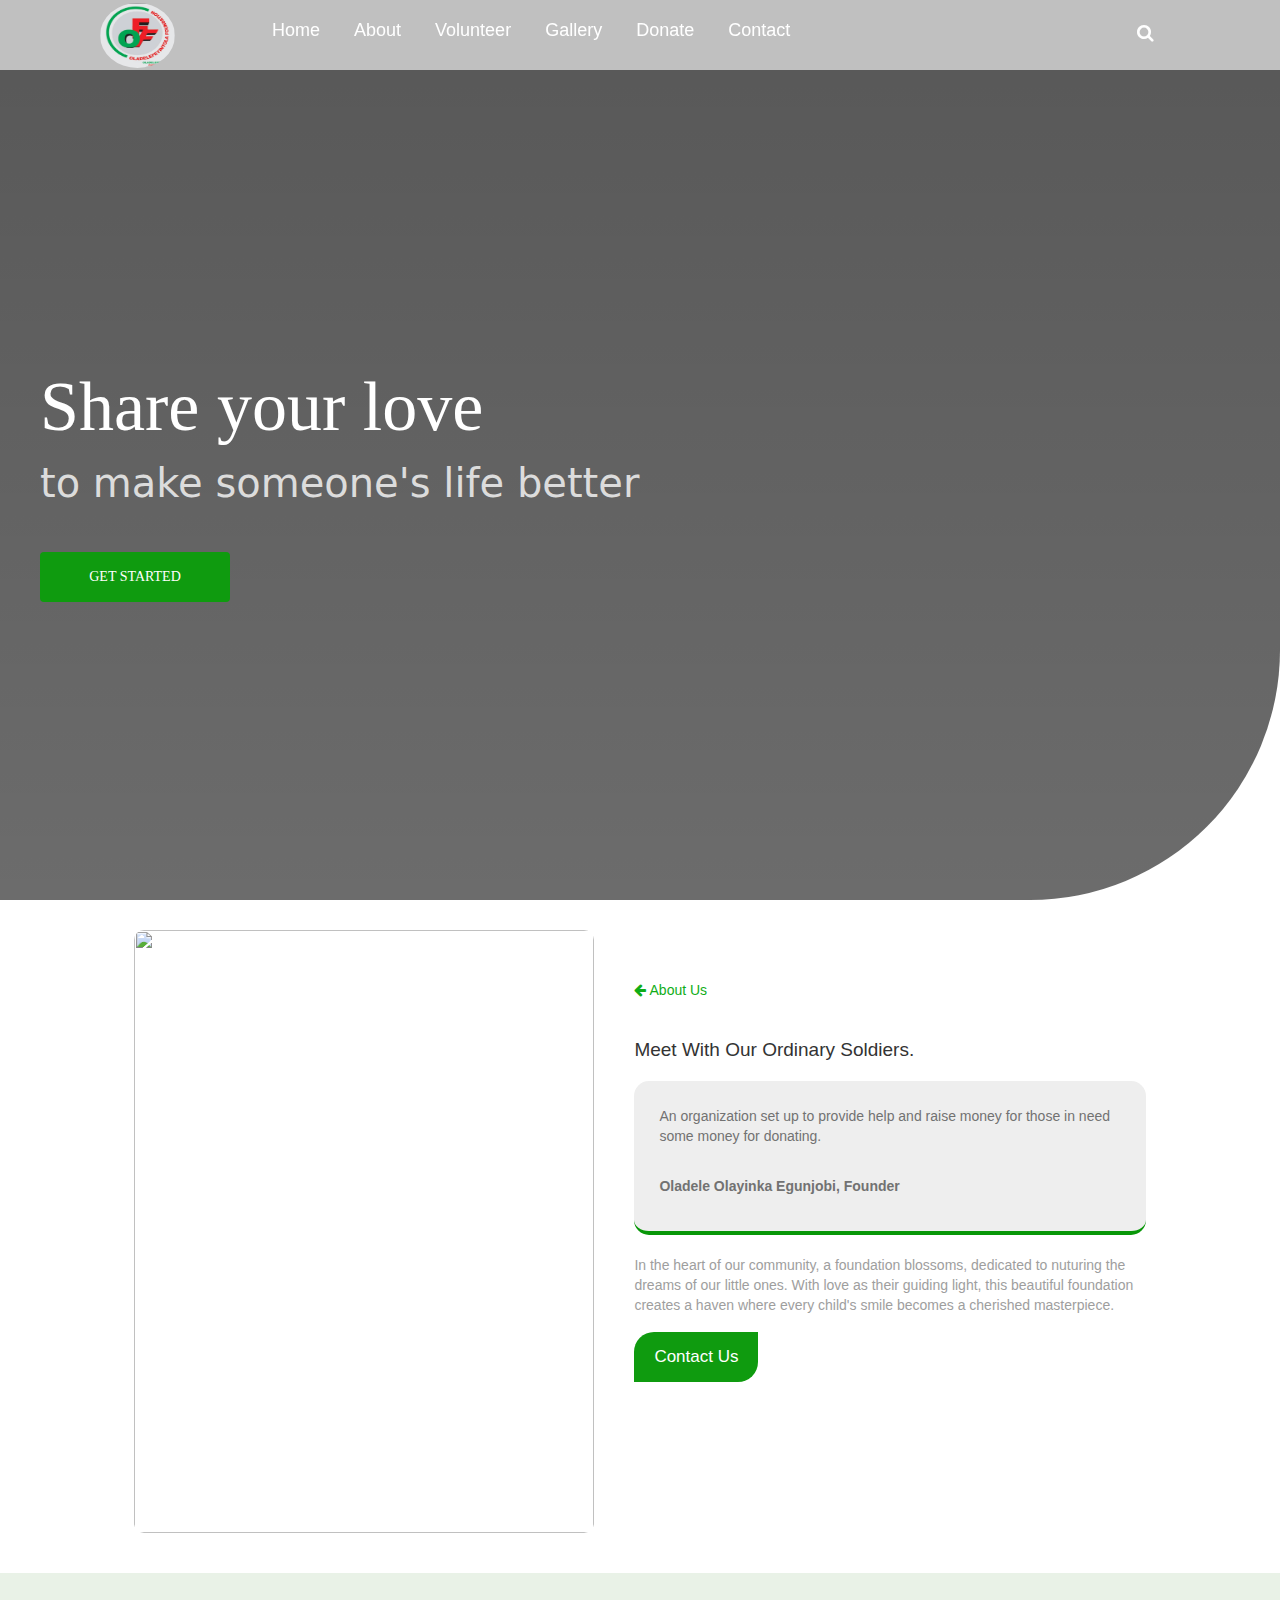
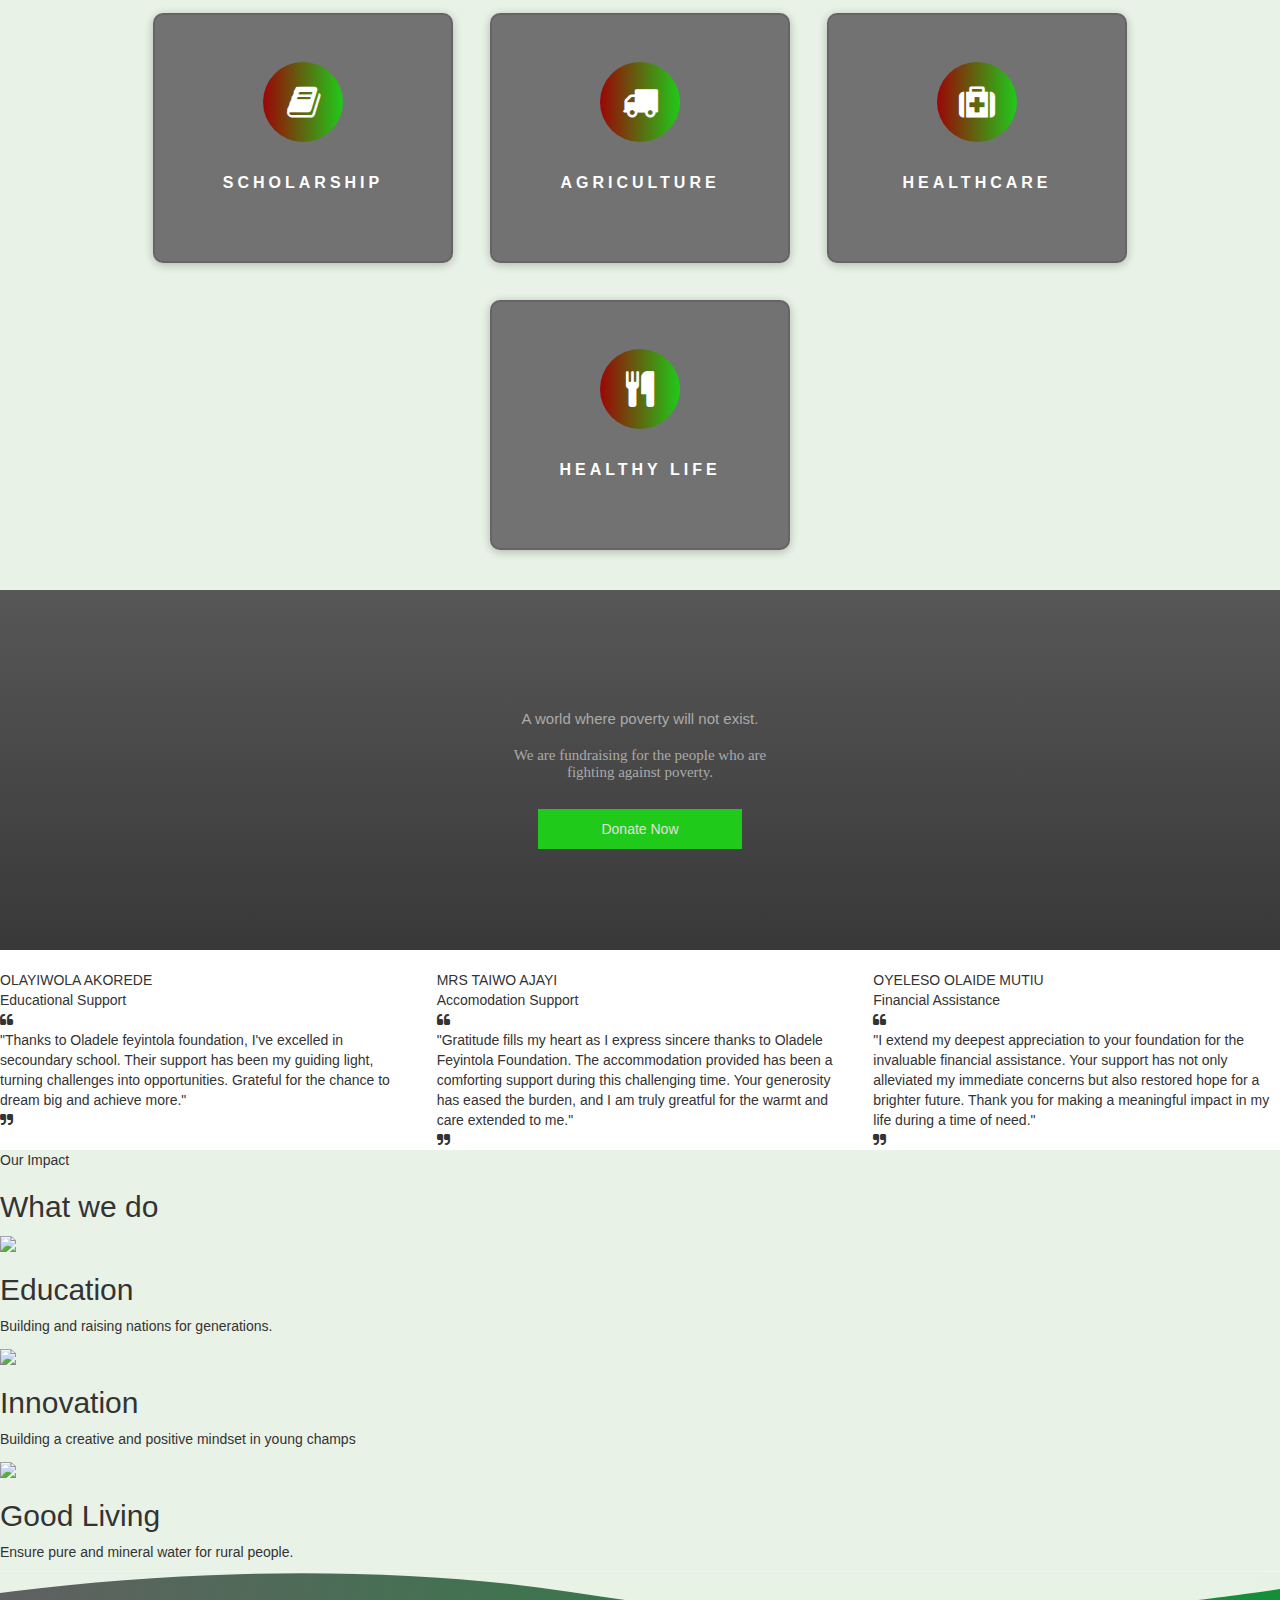
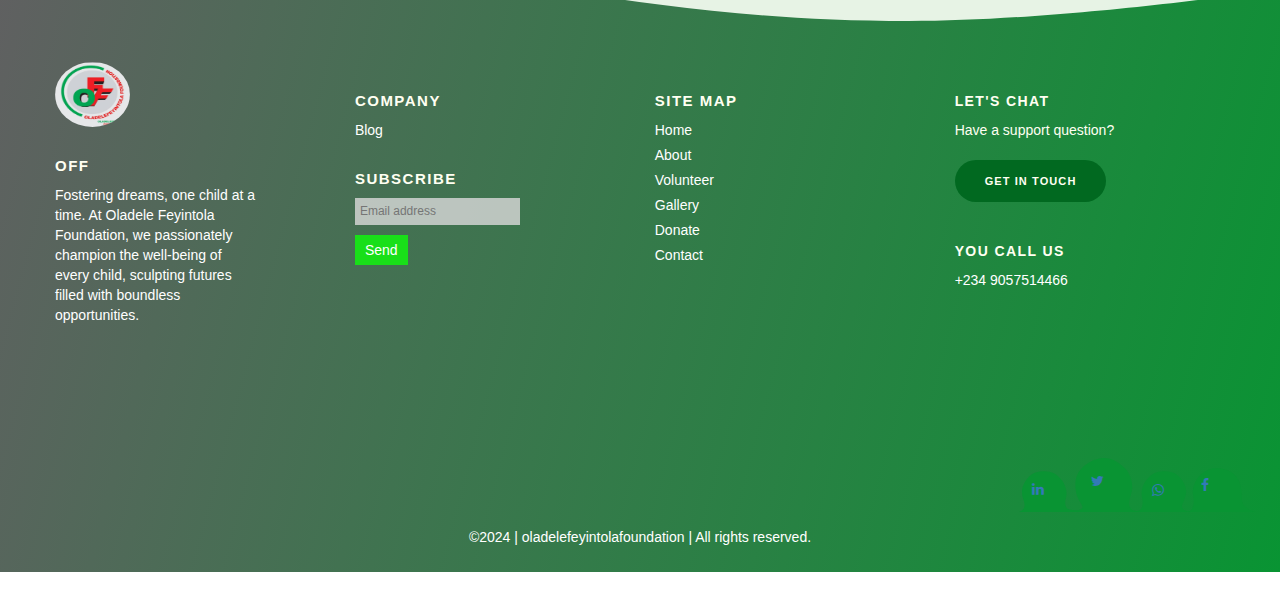
==== commit eedb49ef: "uu8hi" ====
--- a/index.html
+++ b/index.html
@@ -6,14 +6,18 @@
     <meta name="viewport" content="width=device-width, initial-scale=1.0">
     <title>off.com</title>
     <link rel="stylesheet" href="style.css">
+    <link rel="stylesheet" href="testimony.css">
     <link rel="stylesheet" href="nav.css">
+    
+    <link rel="stylesheet" href="style1.css">
+    <link rel="stylesheet" href="footer.css">
     <link rel="stylesheet" href="./font-awesome-4.7.0/css/font-awesome.min.css">
     <link rel="stylesheet" type="text/css" href="https://stackpath.bootstrapcdn.com/bootstrap/3.3.7/css/bootstrap.min.css">
 <link rel="stylesheet" type="text/css" href="https://stackpath.bootstrapcdn.com/font-awesome/4.6.3/css/font-awesome.min.css">
 <script src="https://ajax.googleapis.com/ajax/libs/jquery/3.3.1/jquery.min.js"></script>
     <link rel="shortcut icon" href="IMG-20231125-WA0007.jpg" style="border-radius: 60%;" type="image/x-icon">
 </head>
-<body>
+<body style="overflow-x: hidden;">
   <div class="wrapper">
     <nav>
       <input type="checkbox" id="show-search">
@@ -31,26 +35,24 @@
             <label for="show-features">About</label>
             <ul>
               <li><a href="about.html">About us</a></li>
-              <li><a href="#">Our core team</a></li>
+              <li><a href="core.html">Our core team</a></li>
               
               
             </ul>
           </li>
           
-          <li><a href="#">Volunteer</a></li>
+          <li><a href="volunteer.html">Volunteer</a></li>
           <li>
             <a href="#" class="desktop-link">Gallery</a>
             <input type="checkbox" id="show-services">
             <label for="show-services">Gallery</label>
             <ul>
-              <li><a href="#">Escos</a></li>
+              
               <li><a href="gallery.html">Outreach</a></li>
-              <li><a href="#">Drop Menu 3</a></li>
-              <li>
-              </li>
+              
             </ul>
           </li>
-          <li><a href="#">Donate</a></li>
+          <li><a href="donation.html">Donate</a></li>
           <li><a href="contact.html">Contact</a></li>
         </ul>
       </div>
@@ -68,15 +70,46 @@
         <button class="btn">GET STARTED</button>
     </div>
       </div>
+      <div class="abt">
+        <div class="img-container">
+          <img class="imagg" src="group-african-children-classroom-with-smile-face_751167-99.jpg" alt="">
+        </div>
+        <div class="sectr">
+          <a href="about.html">
+            <p style="color: rgb(15, 173, 23);" class="space" ><i class="fa fa-arrow-left" aria-hidden="true"></i> About Us</p>
+          </a>
+          <h1 class="space x">Meet With Our Ordinary Soldiers.</h1>
+          <div class="box">
+            <p>An organization set up to provide help and raise money for those in need some money for donating.</p>
+            <b><p class="space">Oladele Olayinka Egunjobi, Founder</p></b>
+          </div>
+          <p class="spac">
+           In the heart of our community, a foundation blossoms, dedicated to nuturing the dreams of our little ones.
+           With love as their guiding light, this beautiful foundation creates a haven where every child's smile becomes a cherished masterpiece.
+          </p>
+          <a href="contact.html">
+            <button class="btni">Contact Us</button>
+          </a>
+        </div>
+      </div>
+    
+      
+       
+        
+      
       <div class="conten">
+   
+        
         <!-- card -->
         <div class="card">
+          
       
           <div class="icon"><i class="material-icons md-36 fa fa-book"></i></div>
           <p class="title">Scholarship</p>
           <p class="text">Donate for children's education.</p>
           <div class="inf">
-          <button class="btnn">More details</button>
+          
+          
         </div>
         </div>
         <!-- end card -->
@@ -85,9 +118,9 @@
       
           <div class="icon"><i class="material-icons md-36 fa fa-truck"></i></div>
           <p class="title">Agriculture</p>
-          <p class="text">Check all your favourites in one place.</p>
+          <p class="text">Donate for agricultural support programmes.</p>
           <div class="inf">
-            <button class="btnn">More details</button>
+           
           </div>
         </div>
         <!-- end card -->
@@ -96,23 +129,251 @@
       
           <div class="icon"><i class="material-icons md-36 fa fa-medkit"></i></div>
           <p class="title">Healthcare</p>
-          <p class="text">Add or change your contacts and links.</p>
+          <p class="text">Donate for the healthcare of the communities lacking medical facilities.
+            
+            </p>
           <div class="inf">
-            <button class="btnn">More details</button>
+           
           </div>
         </div>
         <div class="card">
       
           <div class="icon"><i class="material-icons md-36 fa fa-cutlery"></i></div>
           <p class="title">Healthy life</p>
-          <p class="text">Add or change your contacts and links.</p>
+          <p class="text">Donate for the healthy nutrition of the needy.</p>
           <div class="inf">
-            <button class="btnn">More details</button>
+            
           </div>
         </div>
         <!-- end card -->
-      
-      </div>
-      </div> 
+    
+      </div>
+    </div>
+    <div class="poc">
+
+    <h3 class="txtt"> <p class="txttt">A world where poverty will not exist.</p>We are fundraising for the people who are <br>fighting against poverty.</h3>
+     <div class="btr">
+    <button class="btno">Donate Now</button>
+  </div>
+  </div>
+  <div class="contao">
+    
+    <div class="row">
+        <div class="col-lg-4">
+            <div class="car">
+                <div class="face front-face">
+                    <img src="IMG-20231216-WA0043.jpg"
+                        alt="" class="profile">
+                    <div class="pt-3 text-uppercase name">
+                        Olayiwola Akorede
+                    </div>
+                    <div class="designation">Educational Support</div>
+                </div>
+                <div class="face back-face">
+                    <span class="fa fa-quote-left"></span>
+                    <div class="testimonial">
+                        "Thanks to Oladele feyintola foundation, I've excelled in secoundary school. Their support has been
+                        my guiding light, turning challenges into opportunities. Grateful for the chance to dream big and achieve more."
+                    </div>
+                    <span class="fa fa-quote-right"></span>
+                </div>
+            </div>
+        </div>
+        <div class="col-lg-4">
+            <div class="car">
+                <div class="face front-face">
+                    <img src="IMG-20231220-WA0028.jpg"
+                        alt="" class="profile">
+                    <div class="pt-3 text-uppercase name">
+                        Mrs Taiwo Ajayi
+                    </div>
+                    <div class="designation">Accomodation Support</div>
+                </div>
+                <div class="face back-face">
+                    <span class="fa fa-quote-left"></span>
+                    <div class="testimonial">
+                      "Gratitude fills my heart as I express sincere thanks to Oladele Feyintola Foundation. The accommodation provided
+                      has been a comforting support during this challenging time. Your generosity has eased the burden, and I am truly greatful for the warmt and care extended to me."
+                    </div>
+                    <span class="fa fa-quote-right"></span>
+                </div>
+            </div>
+        </div>
+        <div class="col-lg-4">
+            <div class="car">
+                <div class="face front-face">
+                    <img src="IMG-20231223-WA0012.jpg"
+                        alt="" class="profile">
+                    <div class="pt-3 text-uppercase name">
+                        Oyeleso Olaide Mutiu
+                    </div>
+                    <div class="designation">Financial Assistance</div>
+                </div>
+                <div class="face back-face">
+                    <span class="fa fa-quote-left"></span>
+                    <div class="testimonial">
+                       "I extend my deepest appreciation to your foundation for the invaluable financial assistance. Your support has not only alleviated
+                       my immediate concerns but also restored hope for a brighter future. Thank you for making a meaningful impact in my life during a time of need."
+                    </div>
+                    <span class="fa fa-quote-right"></span>
+                </div>
+            </div>
+        </div>
+    </div>
+</div>
+  
+  
+  <div class="style">
+  <section class="team">
+    <p class="wuex">Our Impact </p>
+    <h2 class="wuexx">What we do</h2>
+    <div class="grid">
+      <figure class="effect-steve">
+        <img src="gettyimages-1170717275-612x612.jpg" />
+        <figcaption>
+          <h2>Education</span></h2>
+          <p>Building and raising nations for generations.</p>
+        </figcaption>
+      </figure>
+  
+      <figure class="effect-steve">
+        <img src="happy-group-african-american-children-raised-hands-while-sitting-park_34755-561.jpg" />
+        <figcaption>
+          <h2>Innovation</span></h2>
+          <p>Building a creative and positive mindset in young champs</p>
+        </figcaption>
+      </figure>
+  
+      <figure class="effect-steve">
+        <img src="gettyimages-467288394-612x612.jpg" />
+        <figcaption>
+          <h2>Good Living</h2>
+          <p>Ensure pure and mineral water for rural people.</p>
+        </figcaption>
+      </figure>
+   
+    </div>  
+  </section>
+
+
+     
+  <div class="pg-footer">
+    <footer class="footer">
+      <svg class="footer-wave-svg" xmlns="http://www.w3.org/2000/svg" viewBox="0 0 1200 100" preserveAspectRatio="none">
+        <path class="footer-wave-path" d="M851.8,100c125,0,288.3-45,348.2-64V0H0v44c3.7-1,7.3-1.9,11-2.9C80.7,22,151.7,10.8,223.5,6.3C276.7,2.9,330,4,383,9.8 c52.2,5.7,103.3,16.2,153.4,32.8C623.9,71.3,726.8,100,851.8,100z"></path>
+      </svg>
+      <div class="footer-content">
+        <div class="footer-content-column">
+          <div class="footer-logo">
+            <a class="footer-logo-link" href="#">
+              <span class="hidden-link-text">LOGO</span>
+              <div class="logo">
+                <img src="IMG-20231125-WA0007.jpg" height="65px" width="75px" style="border-radius: 60%; ">
+            </div>
+            </a>
+          </div>
+          <div class="footer-menu">
+            <h2 class="footer-menu-name"> OFF</h2>
+            <p style="font-size: 14px; width:200px; padding-top: 10px; ">Fostering dreams, one child at a time. At Oladele Feyintola Foundation, we passionately champion the well-being
+          of every child, sculpting futures filled with boundless opportunities.</p>
+          </div>
+          
+        </div>
+        <div class="footer-content-column">
+          <div class="footer-menu">
+            <h2 class="footer-menu-name"> Company</h2>
+            <ul id="menu-company" class="footer-menu-list">
+              <li class="menu-item menu-item-type-post_type menu-item-object-page">
+                <a href="#">Blog</a>
+              </li>
+             
+             
+            </ul>
+          </div>
+          <div class="footer-menu">
+            <h2 class="footer-menu-name"> Subscribe</h2>
+            <form action="https://submit-form.com/mFVnU2q5v">
+              <input style="margin-top: 10px; outline:none; font-size:12px;  color:#fff; background-color:rgba(216, 216, 216, 0.815); padding:5px; border:none;" placeholder="Email address" type="email" required="true" name="Email">
+              <input style=" margin-top: 10px; cursor:pointer; display: block; background-color:rgb(25, 223, 25); color:#fff; border:none; padding:5px 10px 5px 10px;" type="submit" value="Send">
+            </form>
+          </div>
+        </div>
+        <div class="footer-content-column">
+          <div class="footer-menu">
+            <h2 class="footer-menu-name">Site Map</h2>
+            <ul id="menu-quick-links" class="footer-menu-list">
+             
+              <li class="menu-item menu-item-type-post_type menu-item-object-page">
+                <a href="index.html">Home</a>
+              </li>
+              <li class="menu-item menu-item-type-post_type menu-item-object-page">
+                <a href="about.html">About</a>
+              </li>
+              <li class="menu-item menu-item-type-post_type_archive menu-item-object-customer">
+                <a href="volunteer.html">Volunteer</a></li>
+              <li class="menu-item menu-item-type-post_type menu-item-object-page">
+                <a href="gallery.html">Gallery</a>
+              </li>
+              <li class="menu-item menu-item-type-post_type menu-item-object-page">
+                <a href="donation.html">Donate</a>
+              </li>
+              <li class="menu-item menu-item-type-post_type menu-item-object-page">
+                <a href="contact.html">Contact</a>
+              </li>
+            </ul>
+          </div>
+        </div>
+        <div class="footer-content-column">
+          <div class="footer-call-to-action">
+            <h2 class="footer-call-to-action-title"> Let's Chat</h2>
+            <p class="footer-call-to-action-description"> Have a support question?</p>
+            <a class="footer-call-to-action-button button" href="contact.html" target="_self"> Get in Touch </a>
+          </div>
+          <div class="footer-call-to-action">
+            <h2 class="footer-call-to-action-title"> You Call Us</h2>
+            <p class="footer-call-to-action-link-wrapper"> <a class="footer-call-to-action-link" href="tel:9057514466" target="_self">  </a>+234 9057514466</p>
+          </div>
+        </div>
+        <div class="footer-social-links"> <svg class="footer-social-amoeba-svg" xmlns="http://www.w3.org/2000/svg" viewBox="0 0 236 54">
+            <path class="footer-social-amoeba-path" d="M223.06,43.32c-.77-7.2,1.87-28.47-20-32.53C187.78,8,180.41,18,178.32,20.7s-5.63,10.1-4.07,16.7-.13,15.23-4.06,15.91-8.75-2.9-6.89-7S167.41,36,167.15,33a18.93,18.93,0,0,0-2.64-8.53c-3.44-5.5-8-11.19-19.12-11.19a21.64,21.64,0,0,0-18.31,9.18c-2.08,2.7-5.66,9.6-4.07,16.69s.64,14.32-6.11,13.9S108.35,46.5,112,36.54s-1.89-21.24-4-23.94S96.34,0,85.23,0,57.46,8.84,56.49,24.56s6.92,20.79,7,24.59c.07,2.75-6.43,4.16-12.92,2.38s-4-10.75-3.46-12.38c1.85-6.6-2-14-4.08-16.69a21.62,21.62,0,0,0-18.3-9.18C13.62,13.28,9.06,19,5.62,24.47A18.81,18.81,0,0,0,3,33a21.85,21.85,0,0,0,1.58,9.08,16.58,16.58,0,0,1,1.06,5A6.75,6.75,0,0,1,0,54H236C235.47,54,223.83,50.52,223.06,43.32Z"></path>
+          </svg>
+          <a class="footer-social-link linkedin" href="https://www.linkedin.com/in/oladelefeyintola-foundation-5258322a6?utm_source=share&utm_campaign=share_via&utm_content=profile&utm_medium=android_app" target="_blank">
+            <span class="hidden-link-text">Linkedin</span>
+            <i class="fa soacial fa-linkedin"></i>
+          </a>
+          <a class="footer-social-link twitter" href="https://x.com/Olafefoundation?t=OxL7F5W_n9dj2PwJ_dx0pA&s=09" target="_blank">
+            <span class="hidden-link-text">Twitter</span>
+            <i class="fa soacial fa-twitter"></i>
+          </a>
+          <a class="footer-social-link youtube" href="https://chat.whatsapp.com/JpUj9TOtsCDBOGw0RM6IXD" target="_blank">
+            <span class="hidden-link-text">whatsapp</span>
+           <i class="fa soacial fa-whatsapp"></i>
+          </a>
+          <a class="footer-social-link github" href="https://www.facebook.com/profile.php?id=100093899208434" target="_blank">
+            <span class="hidden-link-text">facebook</span>
+            <i class="fa soacial fa-facebook"></i>
+          </a>
+        </div>
+      </div>
+      <div class="footer-copyright">
+        <div class="footer-copyright-wrapper">
+          <p class="footer-copyright-text">
+            <p class="footer-copyright-link"> ©2024 | oladelefeyintolafoundation | All rights reserved. </p>
+          </p>
+        </div>
+      </div>
+    </footer>
+  </div>
+  </div>
+  <a  style=" text-decoration:none;" target="_blank" href="https://wa.me/2348068454545?text= Hi my name is">
+    <div  class="add-todo-trigger-button ">
+  
+      <div class="">
+        <div id="menu" style="font-size: 19px; color: #fff;" class="fa fa-comment-o ">
+        </div>
+      </div>
+      </a>  
+
+      
 </body>
 </html>--- a/style.css
+++ b/style.css
@@ -8,8 +8,45 @@
 }
 body{
   width: 100%;
-}
-
+  overflow-x: hidden;
+}
+.style{
+  background-color:  #b0d1a646;
+}
+.abt{
+  background-color: #ffffff;
+  margin-top: 30px;
+  display: flex;
+  flex-wrap: wrap;
+  justify-content: center;
+  gap: 40px;
+  font-family: Cambria, Cochin, Georgia, Times, 'Times New Roman', serif !important;
+}
+.imagg{
+  height: 67vh;
+  width: 36vw;
+  border-radius: 10px;
+}
+.sectr{
+  padding-top: 30px;
+}
+.space{
+  padding-top: 20px;
+}
+.spac{
+  width:40vw ;
+  color: #9e9e9e;
+  padding-top: 20px;
+}
+.box{
+  color: #727272;
+  background: #eee;
+  border-radius: 15px;
+  padding: 25px;
+  width: 40vw;
+  margin-top: 20px;
+  border-bottom: 4px solid rgb(8, 151, 8);
+}
 .pic {
   text-align: left;
   color: #fff;
@@ -56,6 +93,7 @@
   background-color: #fff;
   color: #187a0b;
 }
+
 .inf{
   display: grid;
   align-content: center;
@@ -78,6 +116,34 @@
   background-color: #fff;
   color: #187a0b;
 }
+.btni{
+  display: flex;
+  justify-content: center;
+  align-items: center;
+  background-color: #0f9b0f ;
+  color: #fff;
+  height: 50px;
+  border-radius: 20px 0px 20px 0px;
+  padding: 20px;
+  font-size: 17px;
+  margin-top: 17px;
+  border: none;
+}
+
+.btni:hover{
+  background-color: #fff;
+  border: 2px solid rgb(6, 196, 6);
+  color: #187a0b;
+}
+ .background{
+    margin-left: -30px;
+    background-color: #fff;
+  }
+  .btno:hover{
+    background-color: white;
+    color: #20ca1a;
+    border: 2px solid #20ca1a ;
+  }
 @media (min-width: 1024px){
 }
 @media screen and (max-width: 1119px){
@@ -108,6 +174,25 @@
     padding: 5px;
     width: 100;
   }
+  .btno{
+    border: none;
+    color: #e4dede;
+    background-color: #20ca1a;
+   
+    width: 60% !important;
+  }
+  .btno:hover{
+    background-color: white;
+    color: #20ca1a;
+    border: 2px solid #20ca1a ;
+  }
+  .btr{
+    margin-top: 19px;
+    display: flex;
+    padding-bottom: 65px;
+    justify-content: center;
+  
+  }
 }
 .wrappe {
   width: 100vw;
@@ -120,6 +205,50 @@
   position: relative;
   transition: all 0.3s ease;
 }
+.x{
+  font-size: 19px;
+}
+.txttt{
+  font-size: 15px;
+  padding-bottom: 10px;
+  font-family: 'Gill Sans', 'Gill Sans MT', Calibri, 'Trebuchet MS', sans-serif;
+}
+.txtt{
+  font-family: Georgia, 'Times New Roman', Times, serif;
+  text-align: center;
+  color: #aaaaaa !important;
+  font-size: 15px;
+}
+.btno{
+  border: none;
+  color: #e4dede;
+  background-color: #20ca1a;
+  padding: 10px 10px 10px 10px;
+  width: 16%;
+}
+.btr{
+  
+  margin-top: 19px;
+  display: flex;
+  justify-content: center;
+
+}
+.poc {
+  text-align: left;
+  width: 100% !important;
+  color: #fff;
+  font-family: cursive;
+  display: grid;
+  align-content: center;
+  background-image:linear-gradient(to bottom, rgba(0, 0, 0, 0.658), #1d1d1de0), url(austin-kehmeier-lyiKExA4zQA-unsplash.jpg);
+  background-color: white;
+  background-repeat: no-repeat;
+  background-size: cover;
+  height: 40vh;
+  margin-top: -40px;
+  background-position: center ;
+  
+}
 
 @media screen and (max-width: 767px) {
   .wrappe {
@@ -127,10 +256,56 @@
     z-index: 0px;
   }
 }
+
+@media screen and (max-width: 847px) {
+  .abt{
+    margin-top: 30px;
+    display: block;
+    margin-left: 30px;
+    flex-wrap: wrap;
+    justify-content: center;
+    gap: 40px;
+    font-family: Cambria, Cochin, Georgia, Times, 'Times New Roman', serif !important;
+  }
+
+  
+  .imagg{
+    height: 30vh;
+    width: 80vw;
+    border-radius: 10px;
+  }
+  .sectr{
+    padding-top: 30px;
+  }
+  .space{
+    padding-top: 20px;
+  }
+  .spac{
+    width:90vw ;
+    color: #9e9e9e;
+    padding-top: 20px;
+  }
+  .x{
+    font-size: 19px;
+  }
+  .box{
+    
+    color: #727272;
+  background: #eee;
+    border-radius: 15px;
+    padding: 25px;
+    width: 80vw;
+    margin-top: 20px;
+    border-bottom: 4px solid rgb(8, 151, 8);
+  }
+}
 .conten {  
   width: 100%;
-  padding-top: 40px;
-  margin: 0 auto;
+  
+  background-color: #b0d1a646;
+  padding-top: 30px;
+  padding-bottom: 30px;
+  margin: 40px auto;
   display: flex;
   flex-wrap: wrap;
   flex-direction: row;
@@ -138,9 +313,21 @@
   justify-content: center;
   align-items: center;
 }
-
+@media screen and (max-width: 700px) {
+  .txtt{
+    display: block !important;
+    margin-top: 90px;
+    color:rgb(10, 197, 10);
+  }
+}
+.txtt{
+  display: block !important;
+  
+  color:rgb(10, 197, 10);
+}
 @media screen and (max-width: 767px) {
   .conten {
+    background-color: #b0d1a646;
     padding-top: 40px;
     flex-wrap: wrap;
     z-index: 1;
--- a/footer.css
+++ b/footer.css
@@ -0,0 +1,307 @@
+a {
+    color: #fff;
+    text-decoration: none;
+  }
+  .pg-footer {
+    font-family: 'Roboto', sans-serif;
+  }
+  
+  
+  .footer {
+    
+    background: linear-gradient(105deg,#606061 ,#099433);
+      color: #fff;
+  }
+  .footer-wave-svg {
+      background-color: transparent;
+      display: block;
+      height: 30px;
+      position: relative;
+      top: -1px;
+      width: 100%;
+  }
+  .footer-wave-path {
+      fill: #edf7eaf7;
+  }
+  
+  .footer-content {
+      margin-left: auto;
+      margin-right: auto;
+      max-width: 1230px;
+      padding: 40px 15px 450px;
+      position: relative;
+  }
+  
+  .footer-content-column {
+      box-sizing: border-box;
+      float: left;
+      padding-left: 15px;
+      padding-right: 15px;
+      width: 100%;
+      color: #fff;
+  }
+  
+  .footer-content-column ul li a {
+    color: #fff;
+    text-decoration: none;
+  }
+  
+  .footer-logo-link {
+      display: inline-block;
+  }
+  .footer-menu {
+      margin-top: 30px;
+  }
+  
+  .footer-menu-name {
+      color: #fffff2;
+      font-size: 15px;
+      font-weight: 900;
+      letter-spacing: .1em;
+      line-height: 18px;
+      margin-bottom: 0;
+      margin-top: 0;
+      text-transform: uppercase;
+  }
+  .footer-menu-list {
+      list-style: none;
+      margin-bottom: 0;
+      margin-top: 10px;
+      padding-left: 0;
+  }
+  .footer-menu-list li {
+      margin-top: 5px;
+  }
+  
+  .footer-call-to-action-description {
+      color: #fffff2;
+      margin-top: 10px;
+      margin-bottom: 20px;
+  }
+  .footer-call-to-action-button:hover {
+      background-color: #fffff2;
+      color: #06cc42;
+  }
+  .button:last-of-type {
+      margin-right: 0;
+  }
+  .footer-call-to-action-button {
+      background-color: #016920;
+      border-radius: 21px;
+      color: #fffff2;
+      display: inline-block;
+      font-size: 11px;
+      font-weight: 900;
+      letter-spacing: .1em;
+      line-height: 18px;
+      padding: 12px 30px;
+      margin: 0 10px 10px 0;
+      text-decoration: none;
+      text-transform: uppercase;
+      transition: background-color .2s;
+      cursor: pointer;
+      position: relative;
+  }
+  .footer-call-to-action {
+      margin-top: 30px;
+  }
+  .footer-call-to-action-title {
+      color: #fffff2;
+      font-size: 14px;
+      font-weight: 900;
+      letter-spacing: .1em;
+      line-height: 18px;
+      margin-bottom: 0;
+      margin-top: 0;
+      text-transform: uppercase;
+  }
+  .footer-call-to-action-link-wrapper {
+      margin-bottom: 0;
+      margin-top: 10px;
+      color: #fff;
+      text-decoration: none;
+  }
+  .footer-call-to-action-link-wrapper a {
+      color: #fff;
+      text-decoration: none;
+  }
+  
+  
+  
+  
+  
+  .footer-social-links {
+      bottom: 0;
+      height: 54px;
+      position: absolute;
+      right: 0;
+      width: 236px;
+  }
+  
+  .footer-social-amoeba-svg {
+      height: 54px;
+      left: 0;
+      display: block;
+      position: absolute;
+      top: 0;
+      width: 236px;
+  }
+  
+  .footer-social-amoeba-path {
+      fill: #099433;
+  }
+  
+  .footer-social-link.linkedin {
+      height: 26px;
+      left: 3px;
+      top: 11px;
+      width: 26px;
+  }
+  
+  .footer-social-link {
+      display: block;
+      padding: 10px;
+      position: absolute;
+  }
+  
+  .hidden-link-text {
+      position: absolute;
+      clip: rect(1px 1px 1px 1px);
+      clip: rect(1px,1px,1px,1px);
+      -webkit-clip-path: inset(0px 0px 99.9% 99.9%);
+      clip-path: inset(0px 0px 99.9% 99.9%);
+      overflow: hidden;
+      height: 1px;
+      width: 1px;
+      padding: 0;
+      border: 0;
+      top: 50%;
+  }
+  
+  .footer-social-icon-svg {
+      display: block;
+  }
+  
+  .footer-social-icon-path {
+      fill: #fffff2;
+      transition: fill .2s;
+  }
+  
+  .footer-social-link.twitter {
+      height: 28px;
+      left: 62px;
+      top: 3px;
+      width: 28px;
+  }
+  
+  .footer-social-link.youtube {
+      height: 24px;
+      left: 123px;
+      top: 12px;
+      width: 24px;
+  }
+  
+  .footer-social-link.github {
+      height: 34px;
+      left: 172px;
+      top: 7px;
+      width: 34px;
+  }
+  
+  .footer-copyright {
+      background-color: linear-gradient(105deg,#606061 ,#011f0a);
+      color: #fff;
+      padding: 15px 30px;
+    text-align: center;
+  }
+  
+  .footer-copyright-wrapper {
+      margin-left: auto;
+      margin-right: auto;
+      max-width: 1200px;
+  }
+  
+  .footer-copyright-text {
+    color: #fff;
+      font-size: 13px;
+      font-weight: 400;
+      line-height: 18px;
+      margin-bottom: 0;
+      margin-top: 0;
+  }
+  
+  .footer-copyright-link {
+      color: #fff;
+      text-decoration: none;
+  }
+  
+  
+  
+  
+  
+  
+  
+  /* Media Query For different screens */
+  @media (min-width:320px) and (max-width:479px)  { /* smartphones, portrait iPhone, portrait 480x320 phones (Android) */
+    .footer-content {
+      margin-left: auto;
+      margin-right: auto;
+      max-width: 1230px;
+      padding: 40px 15px 1050px;
+      position: relative;
+    }
+  }
+  @media (min-width:480px) and (max-width:599px)  { /* smartphones, Android phones, landscape iPhone */
+    .footer-content {
+      margin-left: auto;
+      margin-right: auto;
+      max-width: 1230px;
+      padding: 40px 15px 1050px;
+      position: relative;
+    }
+  }
+  @media (min-width:600px) and (max-width: 800px)  { /* portrait tablets, portrait iPad, e-readers (Nook/Kindle), landscape 800x480 phones (Android) */
+    .footer-content {
+      margin-left: auto;
+      margin-right: auto;
+      max-width: 1230px;
+      padding: 40px 15px 1050px;
+      position: relative;
+    }
+  }
+  @media (min-width:801px)  { /* tablet, landscape iPad, lo-res laptops ands desktops */
+  
+  }
+  @media (min-width:1025px) { /* big landscape tablets, laptops, and desktops */
+  
+  }
+  @media (min-width:1281px) { /* hi-res laptops and desktops */
+  
+  }
+  
+  
+  
+  
+  @media (min-width: 760px) {
+    .footer-content {
+        margin-left: auto;
+        margin-right: auto;
+        max-width: 1230px;
+        padding: 40px 15px 450px;
+        position: relative;
+    }
+  
+    .footer-wave-svg {
+        height: 50px;
+    }
+  
+    .footer-content-column {
+        width: 24.99%;
+    }
+  }
+  @media (min-width: 568px) {
+    /* .footer-content-column {
+        width: 49.99%;
+    } */
+  }
+  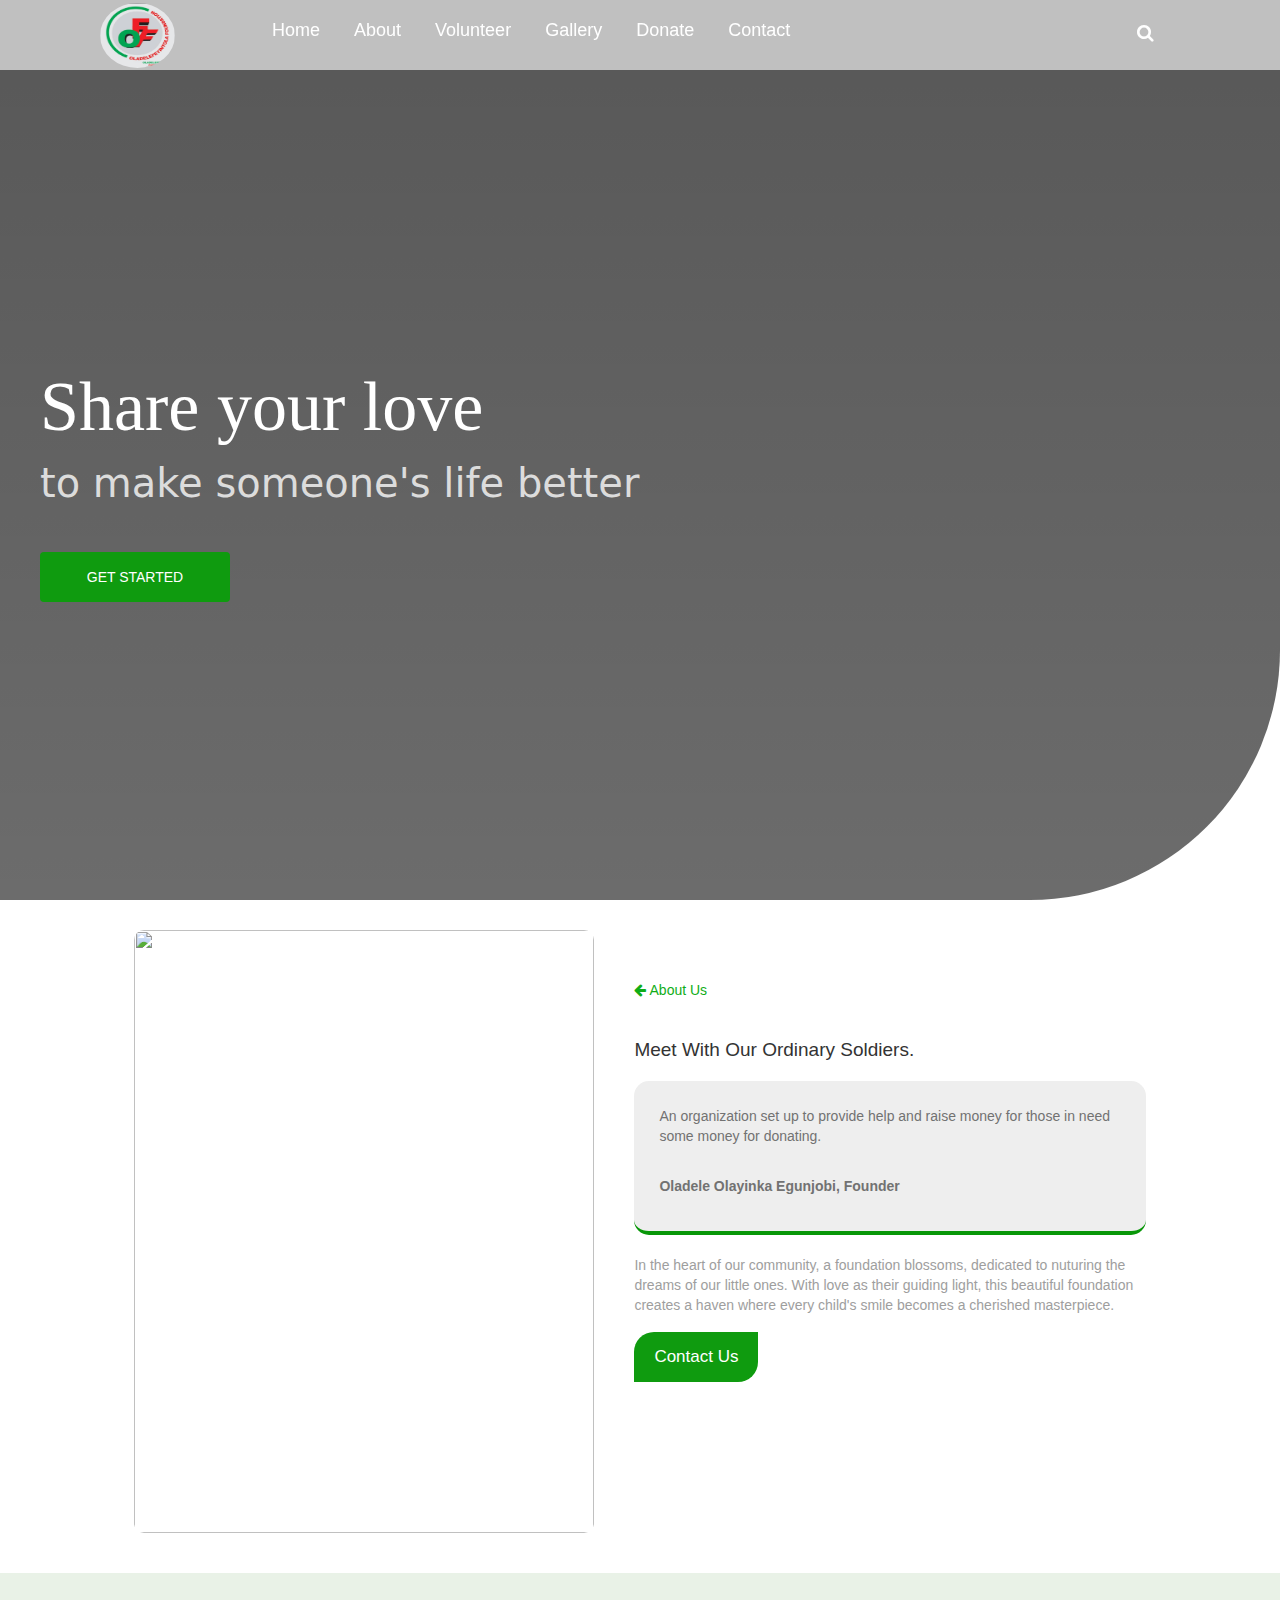
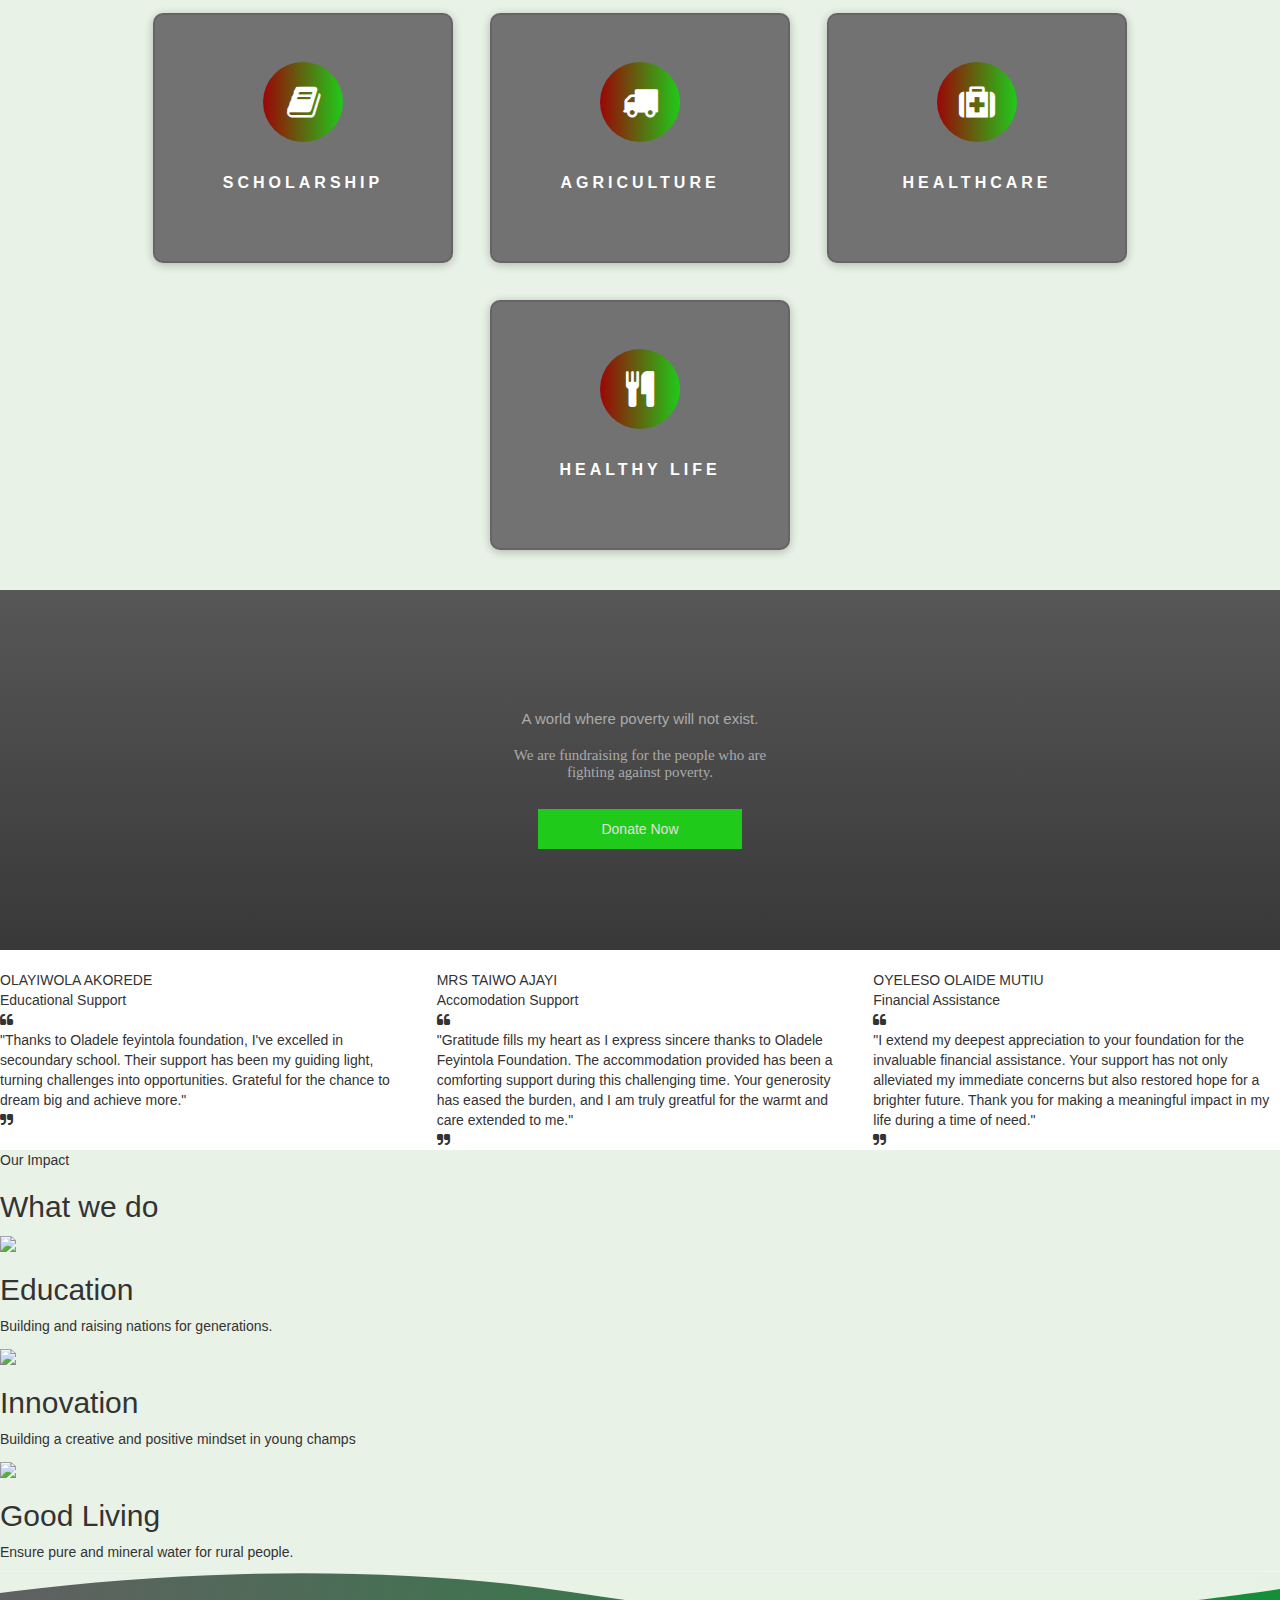
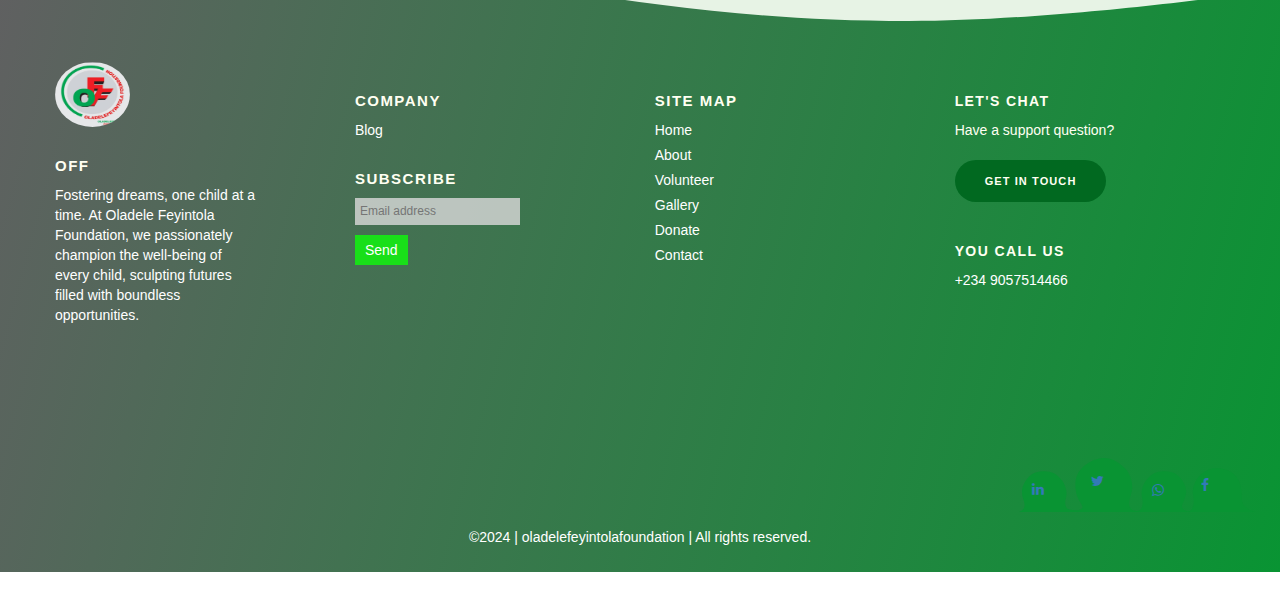
==== commit 36ff1210: "opjh" ====
--- a/index.html
+++ b/index.html
@@ -67,7 +67,7 @@
       <div class="pic">
         <h4 class="txt">Share your love</h4>
         <p class="txt2">to make someone's life better</p>
-        <button class="btn">GET STARTED</button>
+        <a href="donation.html"><button class="btn">GET STARTED</button></a>
     </div>
       </div>
       <div class="abt">
@@ -152,9 +152,11 @@
     <div class="poc">
 
     <h3 class="txtt"> <p class="txttt">A world where poverty will not exist.</p>We are fundraising for the people who are <br>fighting against poverty.</h3>
-     <div class="btr">
-    <button class="btno">Donate Now</button>
-  </div>
+    <a href="donation.html">
+      <div class="btr">
+        <button style="width: 16%;" class="btno">Donate Now</button>
+      </div>
+    </a> 
   </div>
   <div class="contao">
     
--- a/style.css
+++ b/style.css
@@ -8,7 +8,7 @@
 }
 body{
   width: 100%;
-  overflow-x: hidden;
+  overflow-x: hidden !important;
 }
 .style{
   background-color:  #b0d1a646;
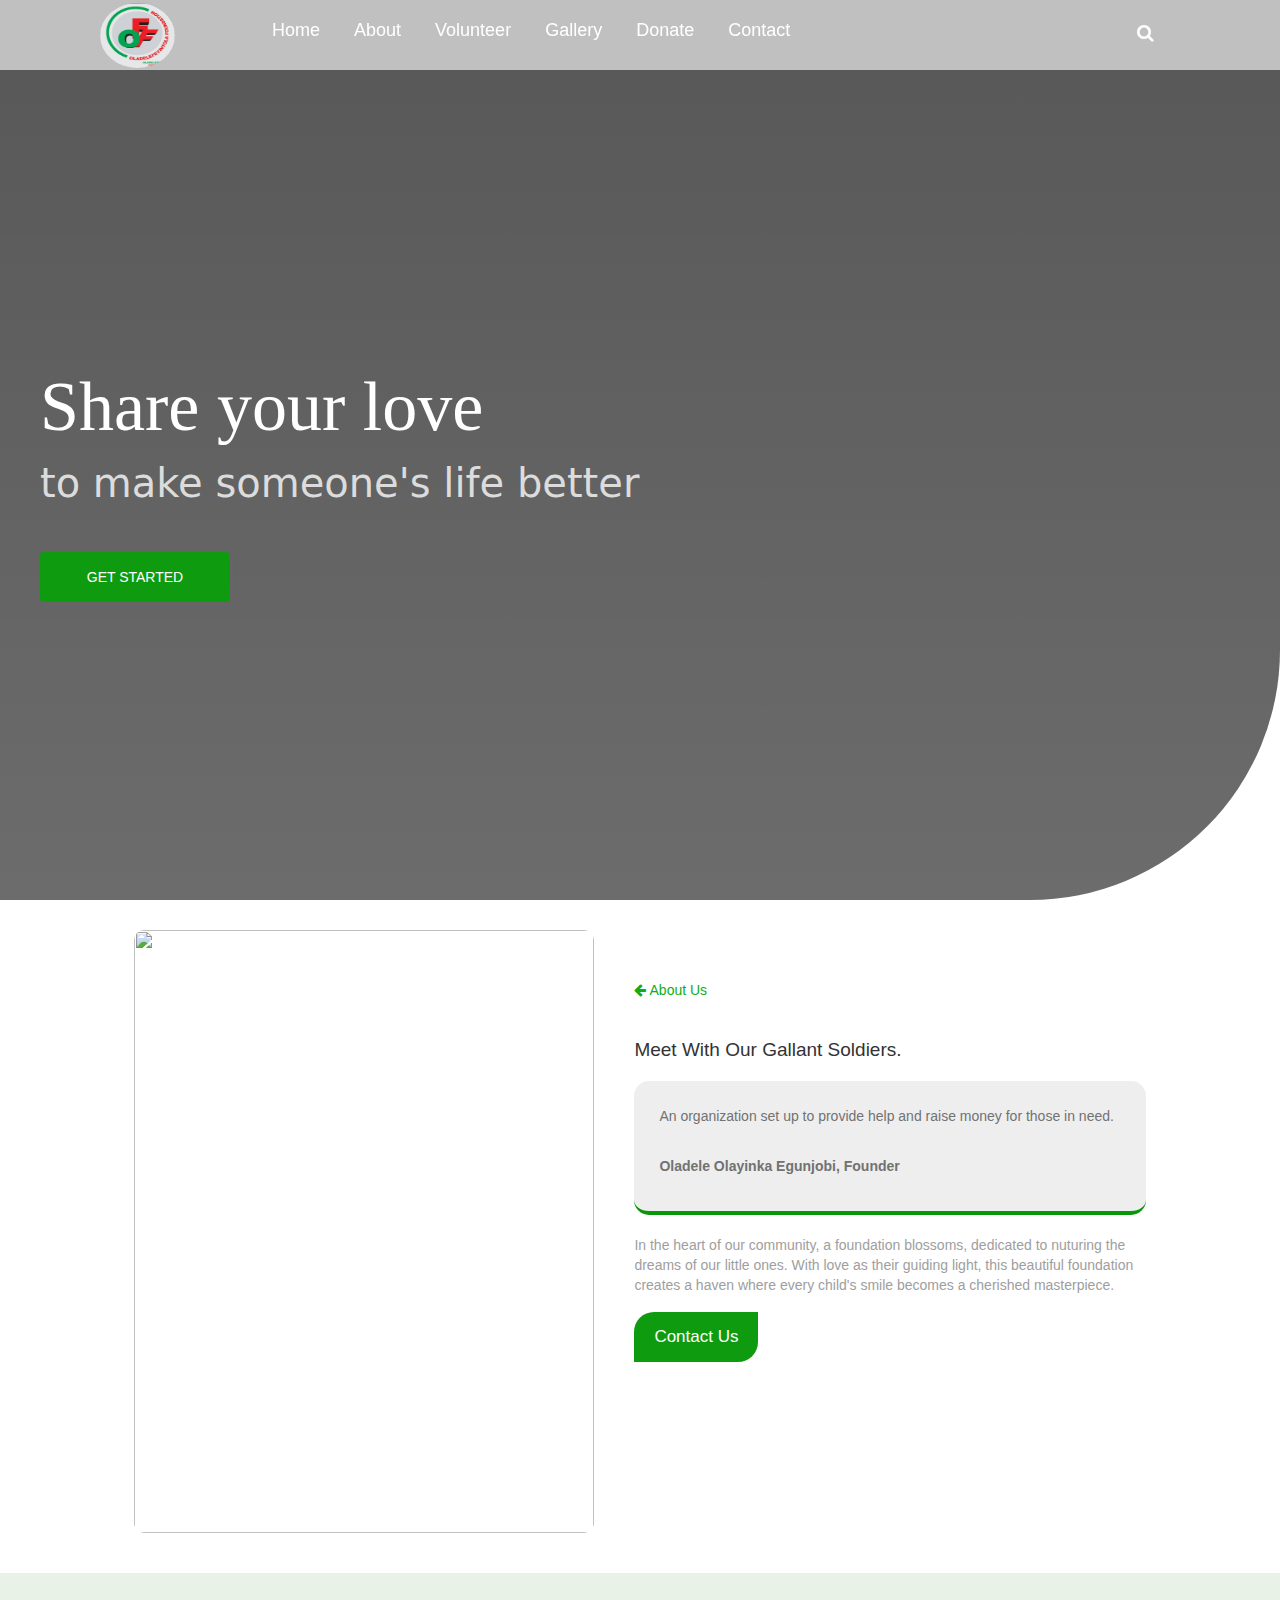
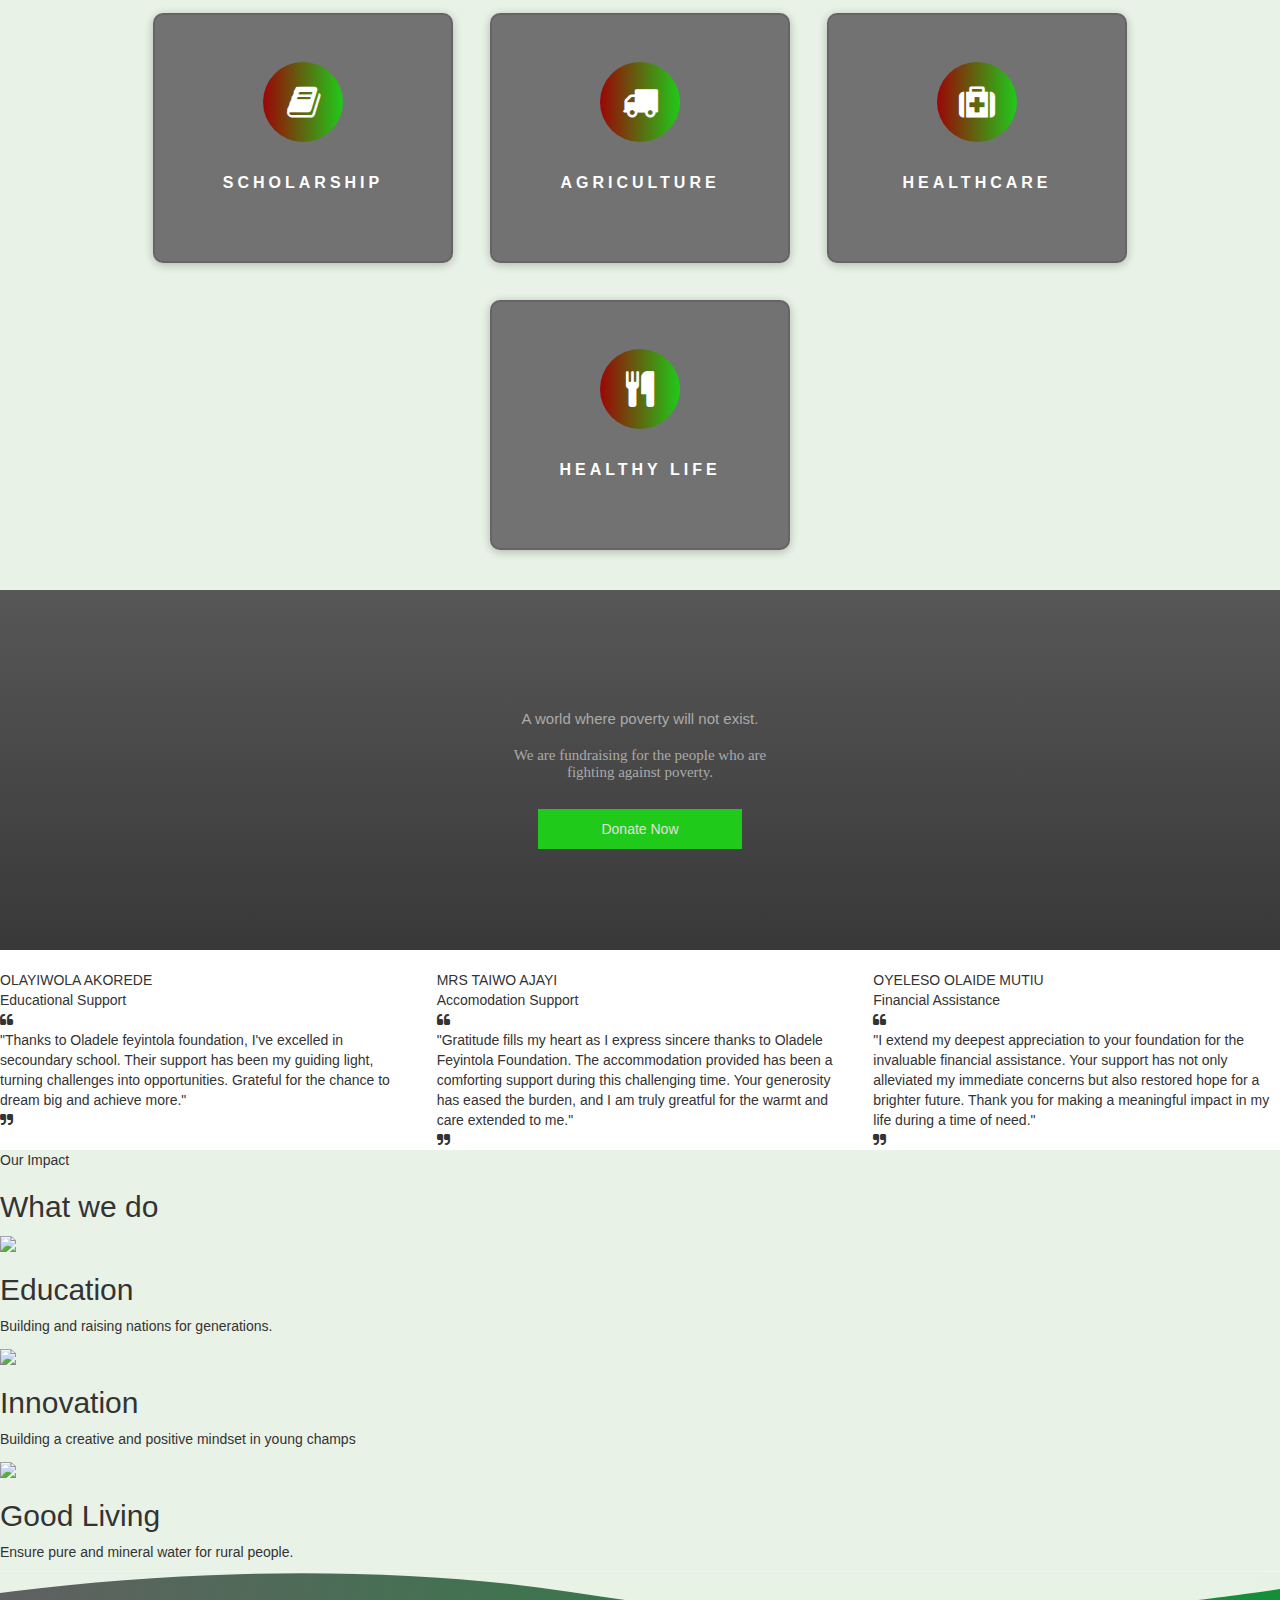
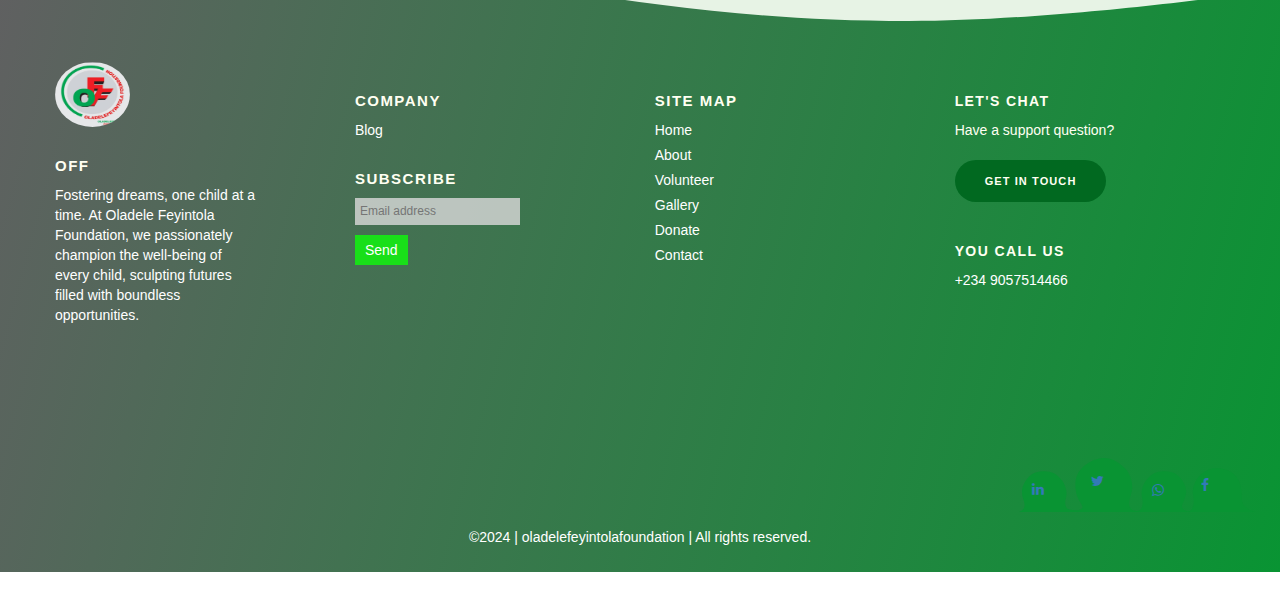
==== commit ce3b084c: "jio" ====
--- a/index.html
+++ b/index.html
@@ -17,7 +17,7 @@
 <script src="https://ajax.googleapis.com/ajax/libs/jquery/3.3.1/jquery.min.js"></script>
     <link rel="shortcut icon" href="IMG-20231125-WA0007.jpg" style="border-radius: 60%;" type="image/x-icon">
 </head>
-<body style="overflow-x: hidden;">
+<body style="overflow-x: hidden; margin:0px;">
   <div class="wrapper">
     <nav>
       <input type="checkbox" id="show-search">
@@ -70,6 +70,8 @@
         <a href="donation.html"><button class="btn">GET STARTED</button></a>
     </div>
       </div>
+      <div style="display: flex;
+      justify-content:center;">
       <div class="abt">
         <div class="img-container">
           <img class="imagg" src="group-african-children-classroom-with-smile-face_751167-99.jpg" alt="">
@@ -78,9 +80,9 @@
           <a href="about.html">
             <p style="color: rgb(15, 173, 23);" class="space" ><i class="fa fa-arrow-left" aria-hidden="true"></i> About Us</p>
           </a>
-          <h1 class="space x">Meet With Our Ordinary Soldiers.</h1>
+          <h1 class="space x">Meet With Our Gallant Soldiers.</h1>
           <div class="box">
-            <p>An organization set up to provide help and raise money for those in need some money for donating.</p>
+            <p>An organization set up to provide help and raise money for those in need.</p>
             <b><p class="space">Oladele Olayinka Egunjobi, Founder</p></b>
           </div>
           <p class="spac">
@@ -92,7 +94,7 @@
           </a>
         </div>
       </div>
-    
+    </div>
       
        
         
@@ -286,7 +288,7 @@
             <h2 class="footer-menu-name"> Company</h2>
             <ul id="menu-company" class="footer-menu-list">
               <li class="menu-item menu-item-type-post_type menu-item-object-page">
-                <a href="#">Blog</a>
+                <a href="https://offwrites9.wordpress.com/" target="_blank">Blog</a>
               </li>
              
              
--- a/style.css
+++ b/style.css
@@ -7,7 +7,7 @@
   font-family: 'Poppins', sans-serif;
 }
 body{
-  width: 100%;
+  width: 100% !important;
   overflow-x: hidden !important;
 }
 .style{
@@ -18,6 +18,7 @@
   margin-top: 30px;
   display: flex;
   flex-wrap: wrap;
+  
   justify-content: center;
   gap: 40px;
   font-family: Cambria, Cochin, Georgia, Times, 'Times New Roman', serif !important;
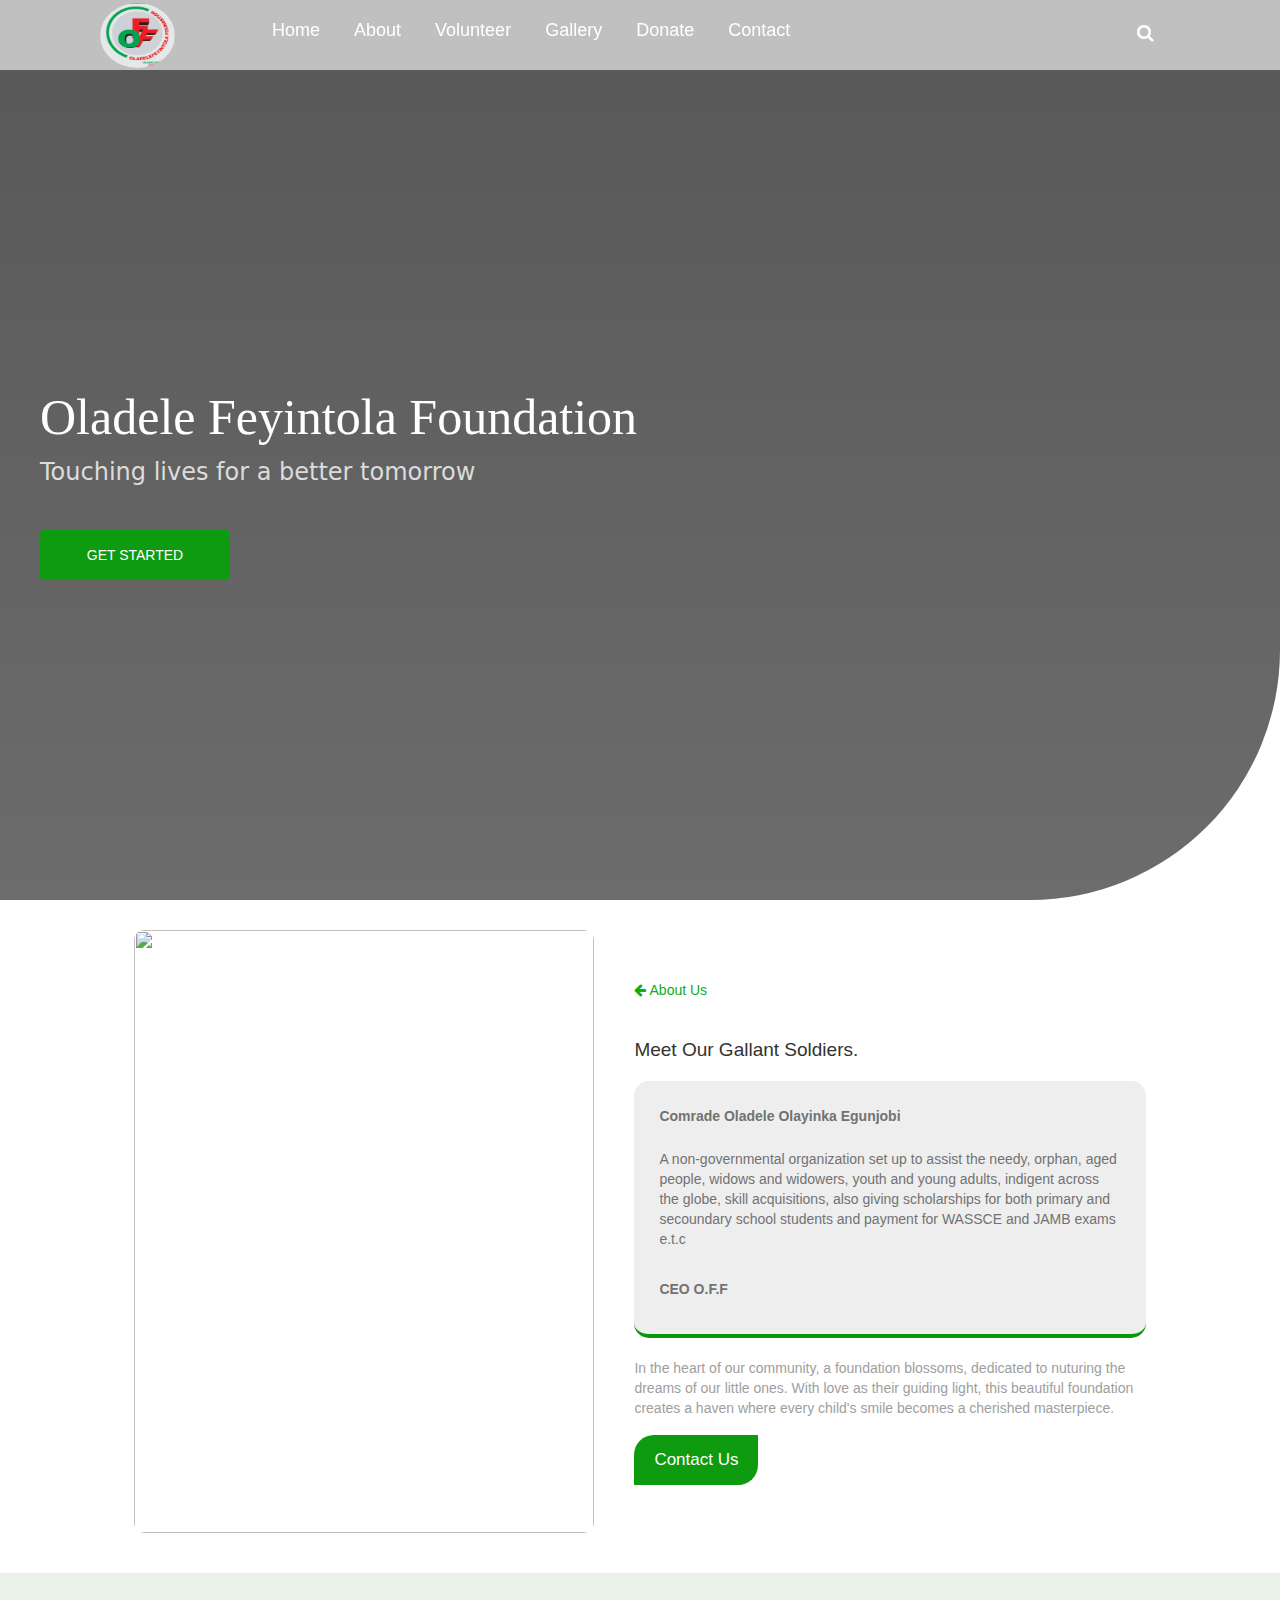
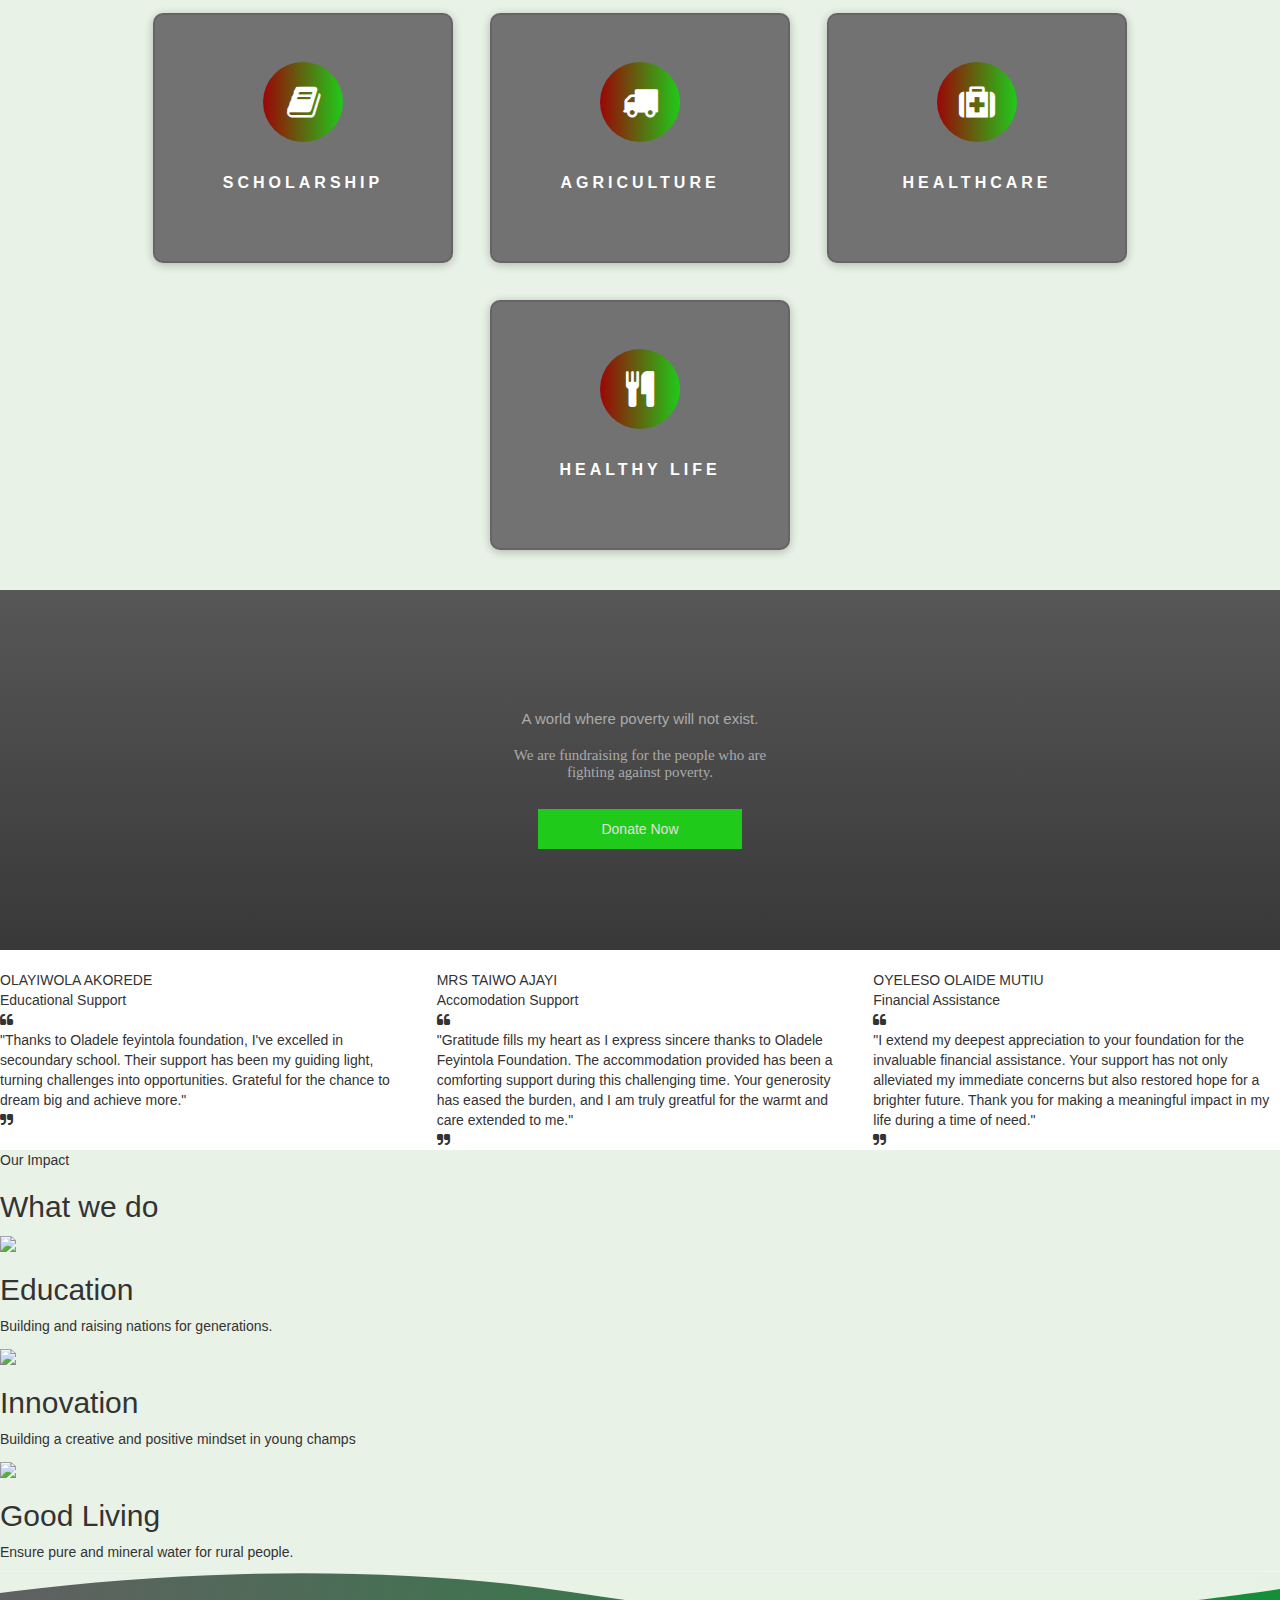
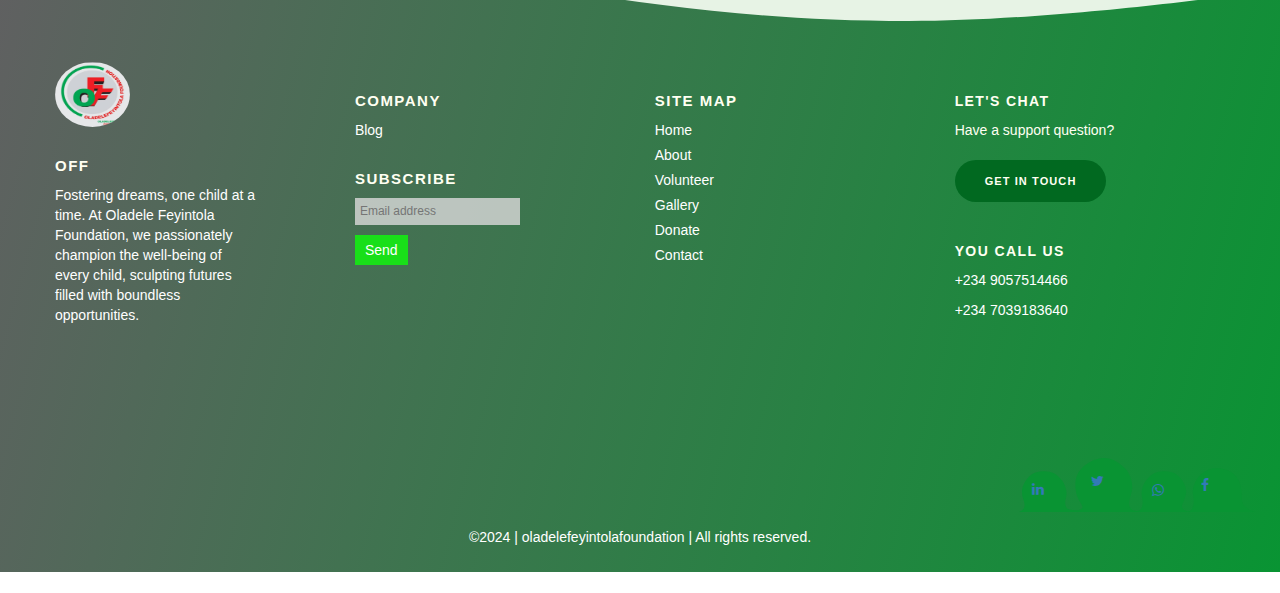
==== commit 8d55ff2b: "jkkbl" ====
--- a/index.html
+++ b/index.html
@@ -65,8 +65,8 @@
   </div>
       <div class="background">
       <div class="pic">
-        <h4 class="txt">Share your love</h4>
-        <p class="txt2">to make someone's life better</p>
+        <h4 class="txt">Oladele Feyintola Foundation</h4>
+        <p class="txt2">Touching lives for a better tomorrow</p>
         <a href="donation.html"><button class="btn">GET STARTED</button></a>
     </div>
       </div>
@@ -80,10 +80,13 @@
           <a href="about.html">
             <p style="color: rgb(15, 173, 23);" class="space" ><i class="fa fa-arrow-left" aria-hidden="true"></i> About Us</p>
           </a>
-          <h1 class="space x">Meet With Our Gallant Soldiers.</h1>
+          <h1 class="space x">Meet Our Gallant Soldiers.</h1>
           <div class="box">
-            <p>An organization set up to provide help and raise money for those in need.</p>
-            <b><p class="space">Oladele Olayinka Egunjobi, Founder</p></b>
+            <b><p style="padding-bottom: 13px;">Comrade Oladele Olayinka Egunjobi</p></b>
+            <p>A non-governmental organization set up to assist the needy, orphan, aged people, widows and widowers, youth and young adults, indigent
+              across the globe, skill acquisitions, also giving scholarships for both primary and secoundary school students and payment for WASSCE and JAMB exams e.t.c
+            </p>
+            <b><p class="space">CEO O.F.F</p></b>
           </div>
           <p class="spac">
            In the heart of our community, a foundation blossoms, dedicated to nuturing the dreams of our little ones.
@@ -336,6 +339,7 @@
           <div class="footer-call-to-action">
             <h2 class="footer-call-to-action-title"> You Call Us</h2>
             <p class="footer-call-to-action-link-wrapper"> <a class="footer-call-to-action-link" href="tel:9057514466" target="_self">  </a>+234 9057514466</p>
+            <p class="footer-call-to-action-link-wrapper"> <a class="footer-call-to-action-link" href="tel:9057514466" target="_self">  </a>+234 7039183640</p>
           </div>
         </div>
         <div class="footer-social-links"> <svg class="footer-social-amoeba-svg" xmlns="http://www.w3.org/2000/svg" viewBox="0 0 236 54">
--- a/style.css
+++ b/style.css
@@ -67,12 +67,12 @@
 .txt{
   font-family: cursive;
   padding-top: 60px;
-  font-size: 70px;
+  font-size: 50px;
   padding-left: 70px;
 }
 .txt2{
   padding-left: 70px;
-  font-size: 40px;
+  font-size: 24px;
   color: rgba(255, 255, 255, 0.781);
   font-family: system-ui, -apple-system, BlinkMacSystemFont, 'Segoe UI', Roboto, Oxygen, Ubuntu, Cantarell, 'Open Sans', 'Helvetica Neue', sans-serif;
   
@@ -156,9 +156,10 @@
    }
   .txt{
     font-size: 50px;
+    font-weight: 900;
   }
   .txt2{
-    font-size: 20px;
+    font-size: 17px;
   }
   .background{
     margin-left: -30px;
@@ -167,9 +168,10 @@
 @media screen and (max-width: 700px){
   .txt{
     font-size: 30px;
+    font-weight: 900;
   }
   .txt2{
-    font-size: 20px;
+    font-size: 17px;
   }
   .btn{
     padding: 5px;
@@ -262,7 +264,7 @@
   .abt{
     margin-top: 30px;
     display: block;
-    margin-left: 30px;
+    
     flex-wrap: wrap;
     justify-content: center;
     gap: 40px;
@@ -282,7 +284,7 @@
     padding-top: 20px;
   }
   .spac{
-    width:90vw ;
+    width:80vw ;
     color: #9e9e9e;
     padding-top: 20px;
   }
@@ -372,6 +374,7 @@
   background-size: 200px;
 }
 
+
 .material-icons.md-18 {
   font-size: 18px;
 }
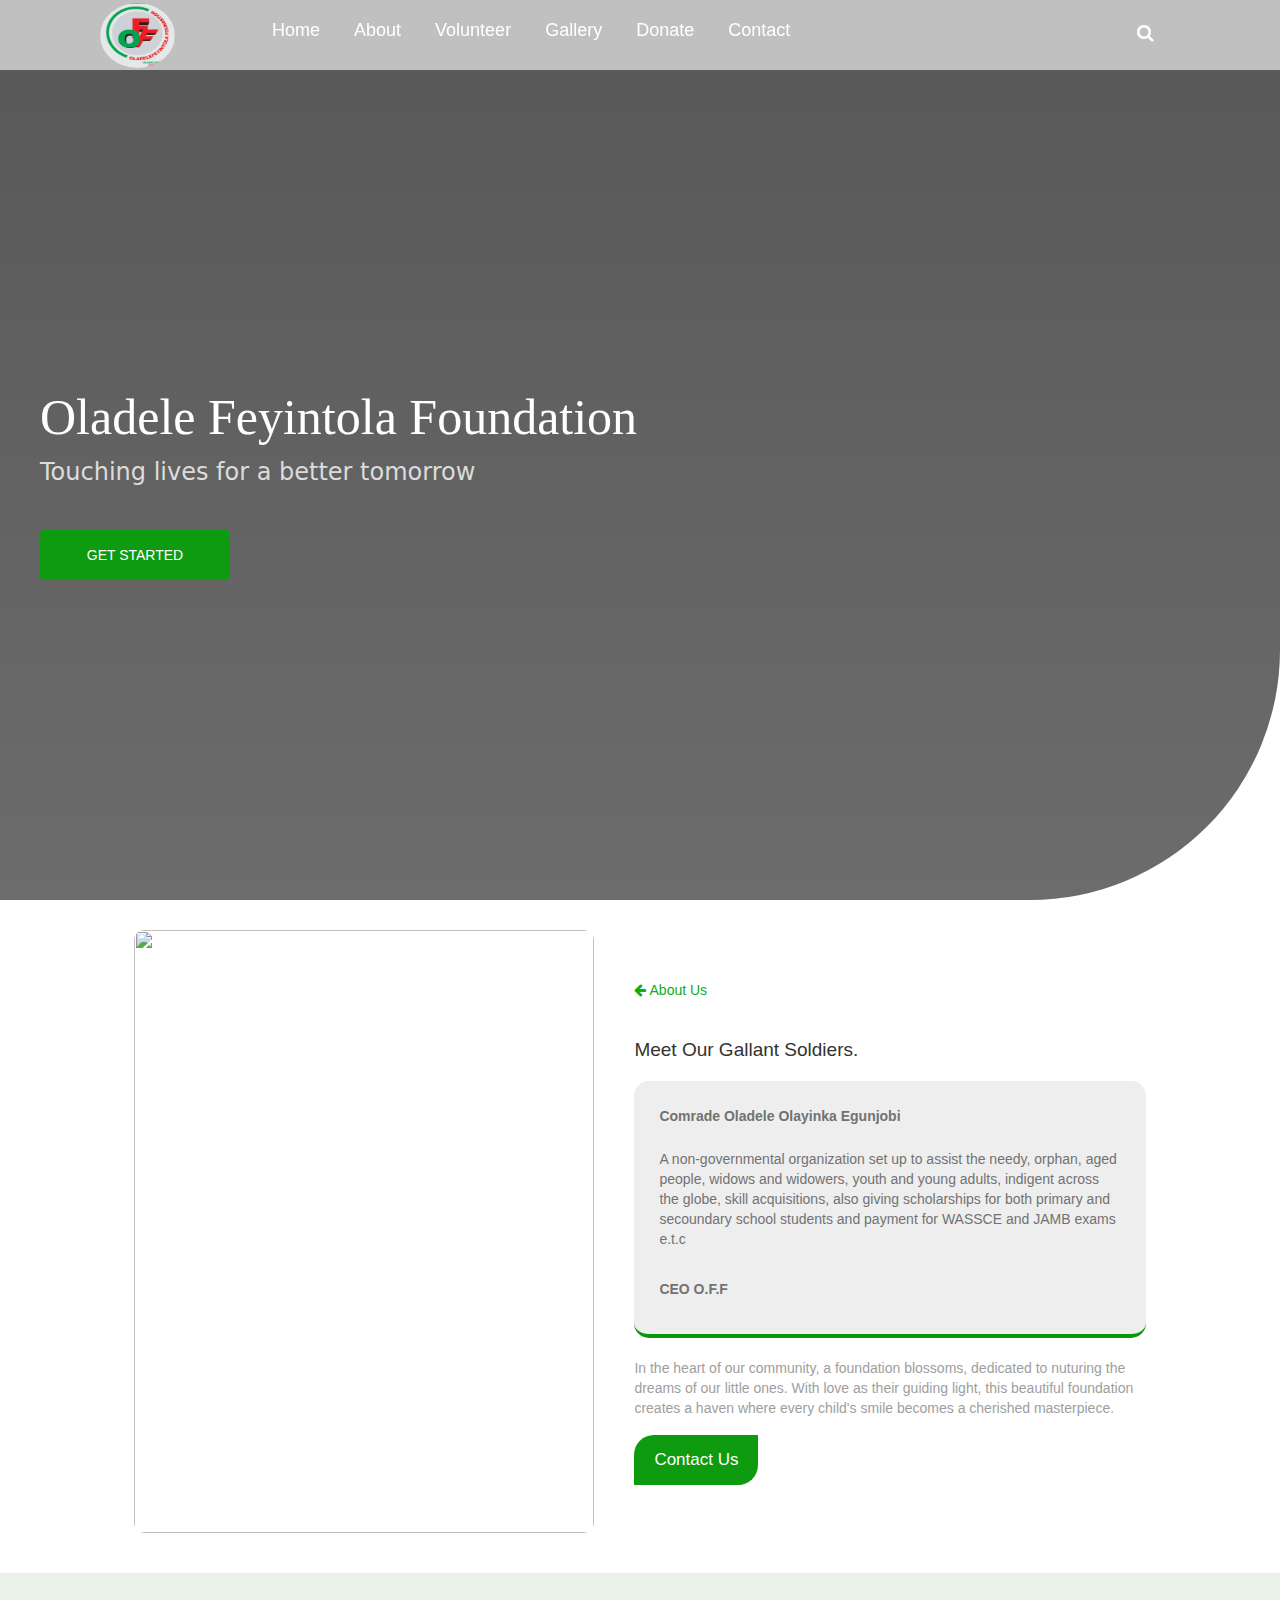
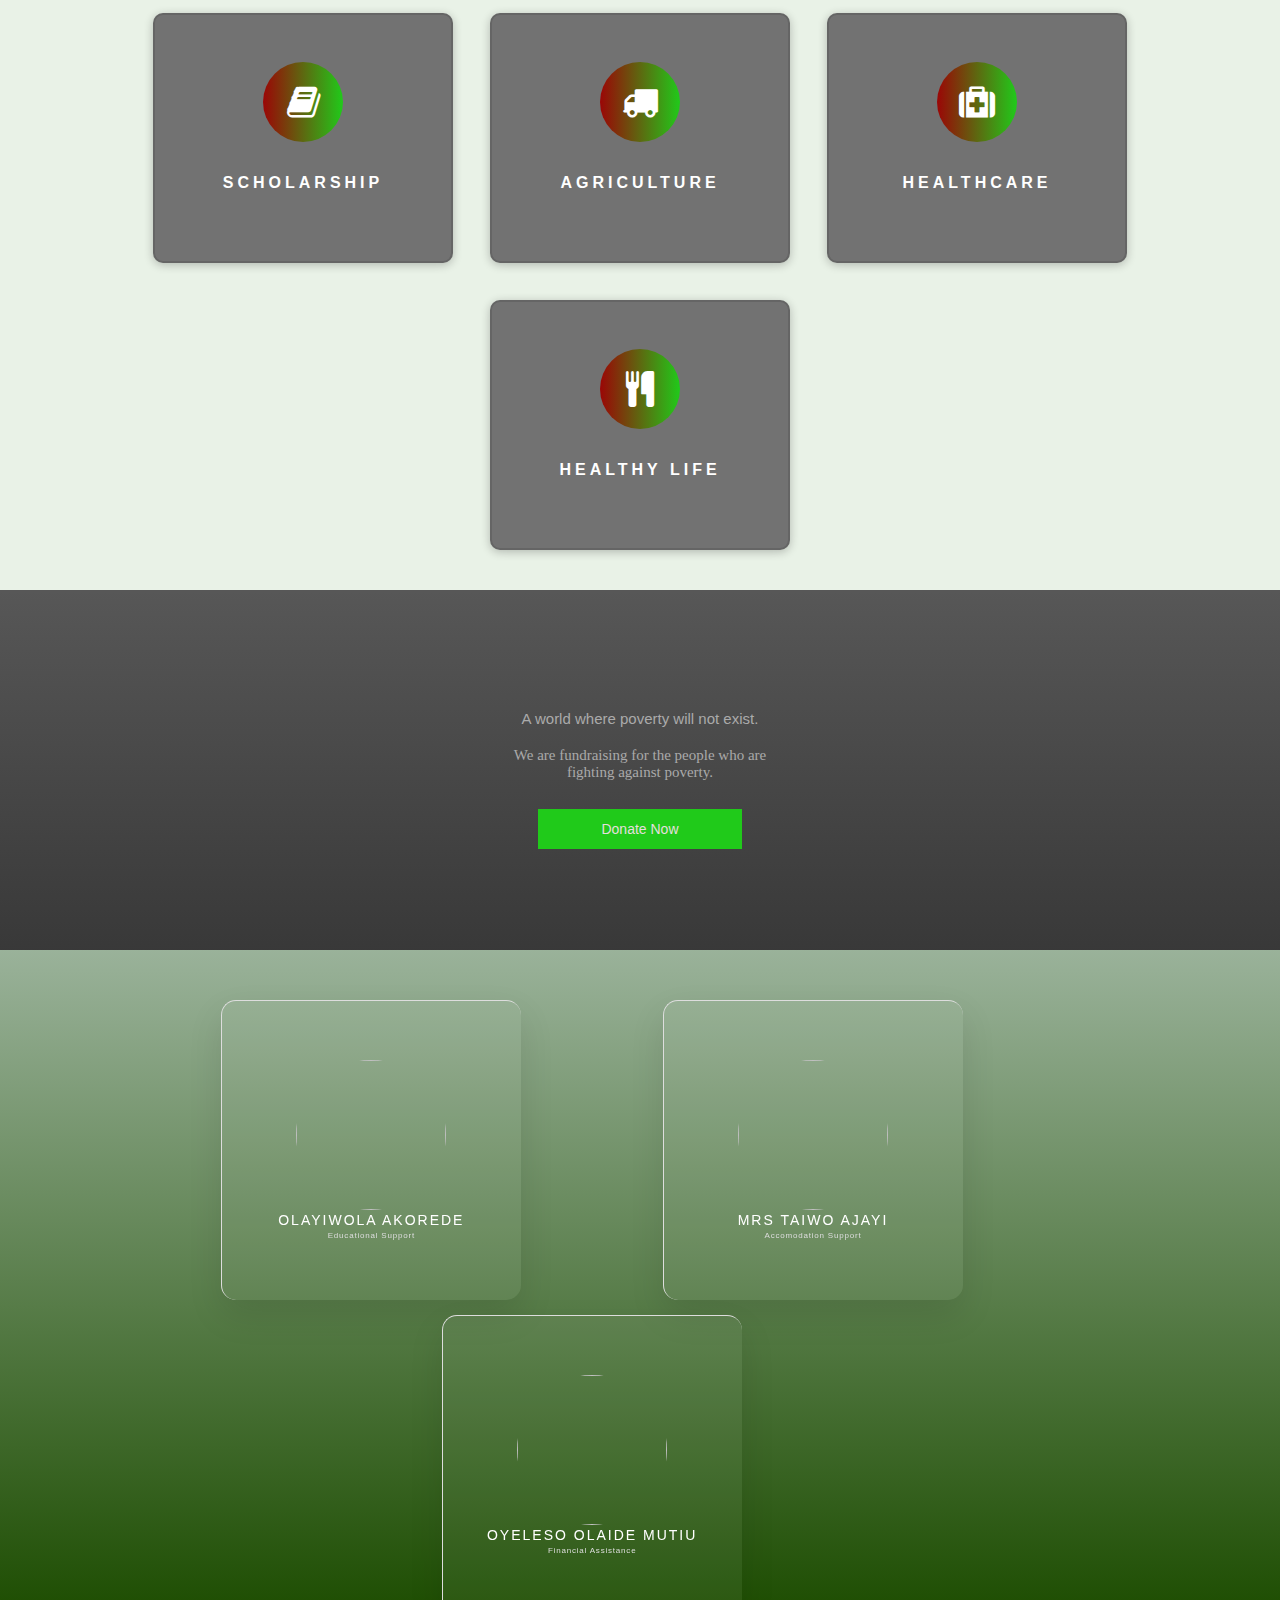
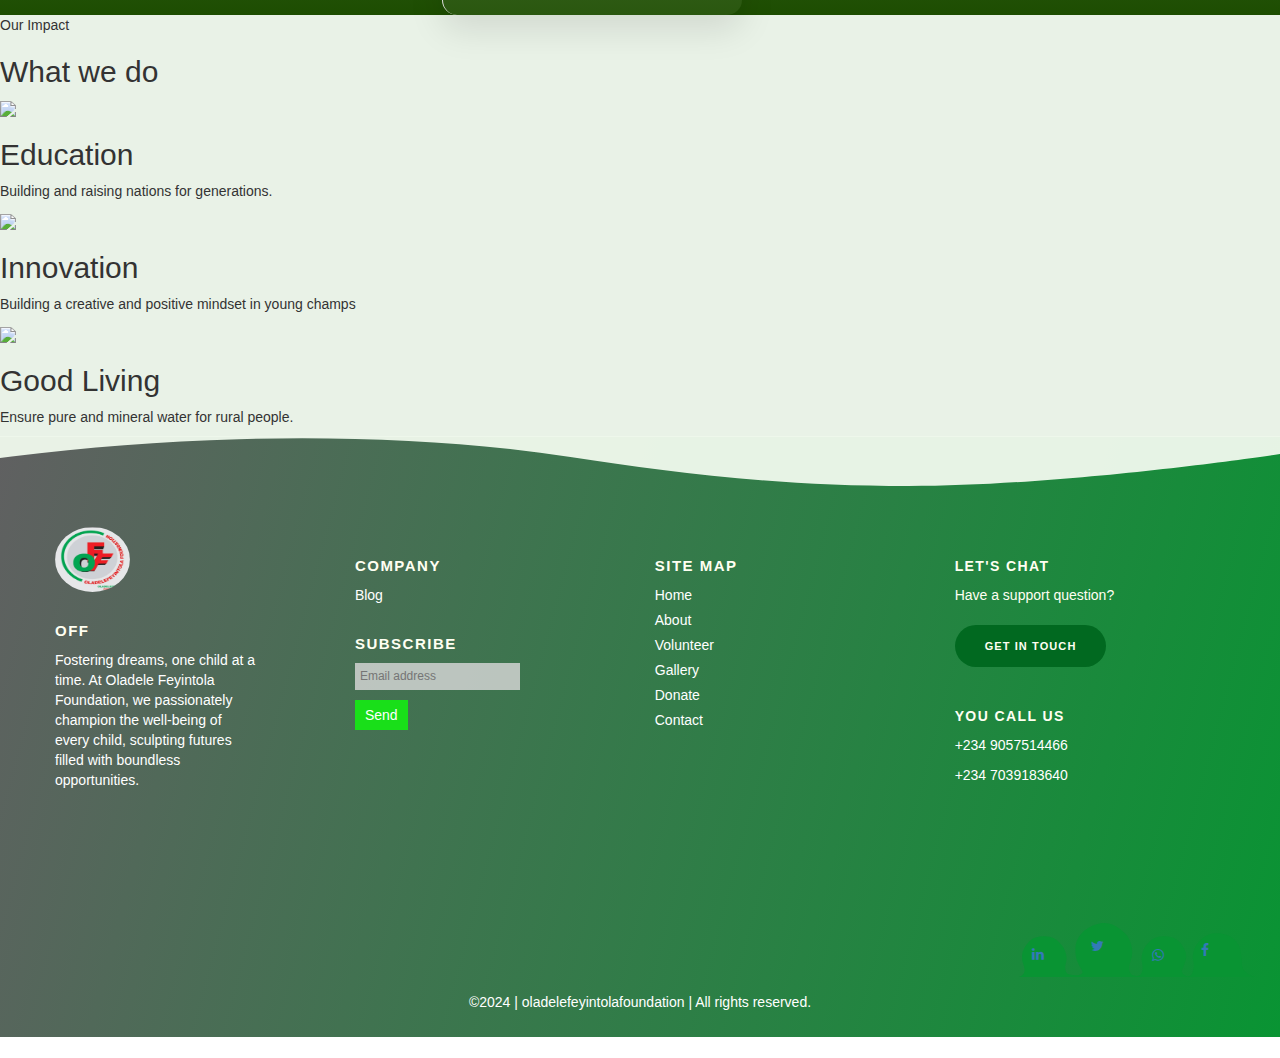
==== commit fece0aa3: "oip" ====
--- a/index.html
+++ b/index.html
@@ -165,7 +165,7 @@
   </div>
   <div class="contao">
     
-    <div class="row">
+    <div class="rower">
         <div class="col-lg-4">
             <div class="car">
                 <div class="face front-face">
--- a/testimony.css
+++ b/testimony.css
@@ -0,0 +1,114 @@
+.contao {
+  background: linear-gradient(to bottom, #265a2677, #1d4d01);
+  animation: background-color 20s;
+  min-height: 60vh;
+}
+
+
+
+.rower{
+  padding-top: 50px;
+  display: flex;
+  gap: 15px;
+  flex-wrap: wrap;
+  justify-content: center;
+}
+.contao {
+  
+  
+}
+
+.contao .col-lg-4 {
+  justify-content: center;
+}
+
+.car {
+  width: 300px;
+  height: 300px;
+  transform-style: preserve-3d;
+  perspective: 500px;
+  border: none;
+  background-color: inherit;
+}
+
+.car .face {
+  position: absolute;
+  color: #fff;
+  width: 100%;
+  height: 100%;
+  overflow: hidden;
+  box-shadow: 0 15px 35px rgba(0, 0, 0, 0.1);
+  border-radius: 15px;
+  background: rgba(255, 255, 255, 0.06);
+  transform-style: preserve-3d;
+  transition: 0.5s;
+  backface-visibility: hidden;
+  border-top: 1px solid #ddd;
+  border-left: 1px solid #ddd;
+  /* border-right: 1px solid #999;
+border-bottom: 1px solid #999; */
+}
+
+.car .face.front-face,
+.car .face.back-face {
+  position: absolute;
+  display: flex;
+  flex-direction: column;
+  align-items: center;
+  justify-content: center;
+}
+
+.car .face.front-face .profile {
+  width: 150px;
+  height: 150px;
+  border-radius: 50%;
+  object-fit: cover;
+}
+
+.car .face.front-face .name {
+  letter-spacing: 2px;
+}
+
+.car .face.front-face .designation {
+  font-size: 0.8rem;
+  color: #ddd;
+  letter-spacing: 0.8px;
+}
+
+.car:hover .face.front-face {
+  transform: rotateY(180deg);
+}
+
+.car .face.back-face {
+  position: absolute;
+  background: rgba(255, 255, 255, 0.06);
+  transform: rotateY(180deg);
+  padding: 20px 30px;
+  text-align: center;
+  user-select: none;
+}
+
+.car .face.back-face .fa-quote-left {
+  position: absolute;
+  top: 25px;
+  left: 25px;
+  font-size: 1.2rem;
+}
+
+.car .face.back-face .fa-quote-right {
+  position: absolute;
+  bottom: 35px;
+  right: 25px;
+  font-size: 1.2rem;
+}
+
+.car:hover .face.back-face {
+  transform: rotateY(360deg);
+}
+
+@media(max-width: 991.5px) {
+  .col-lg-4 {
+      margin-top: 40px;
+      margin-bottom: 40px;
+  }
+}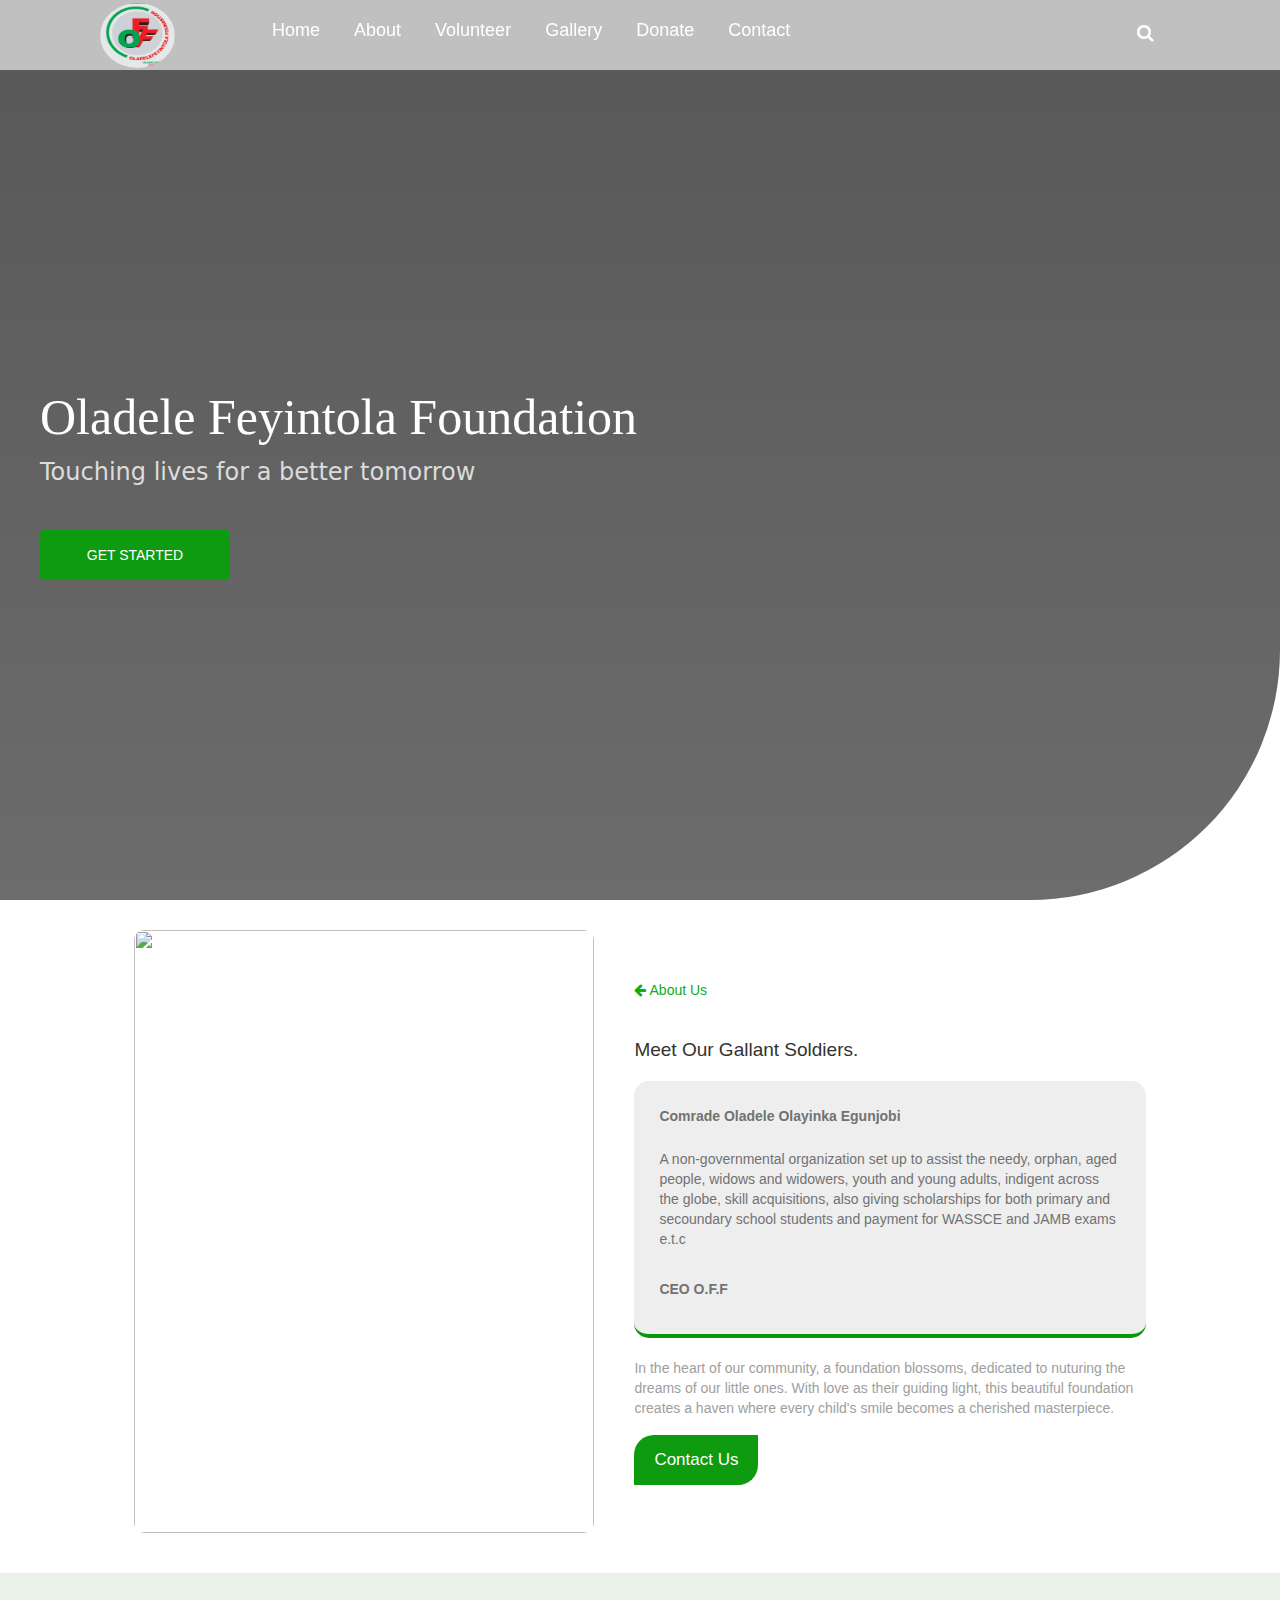
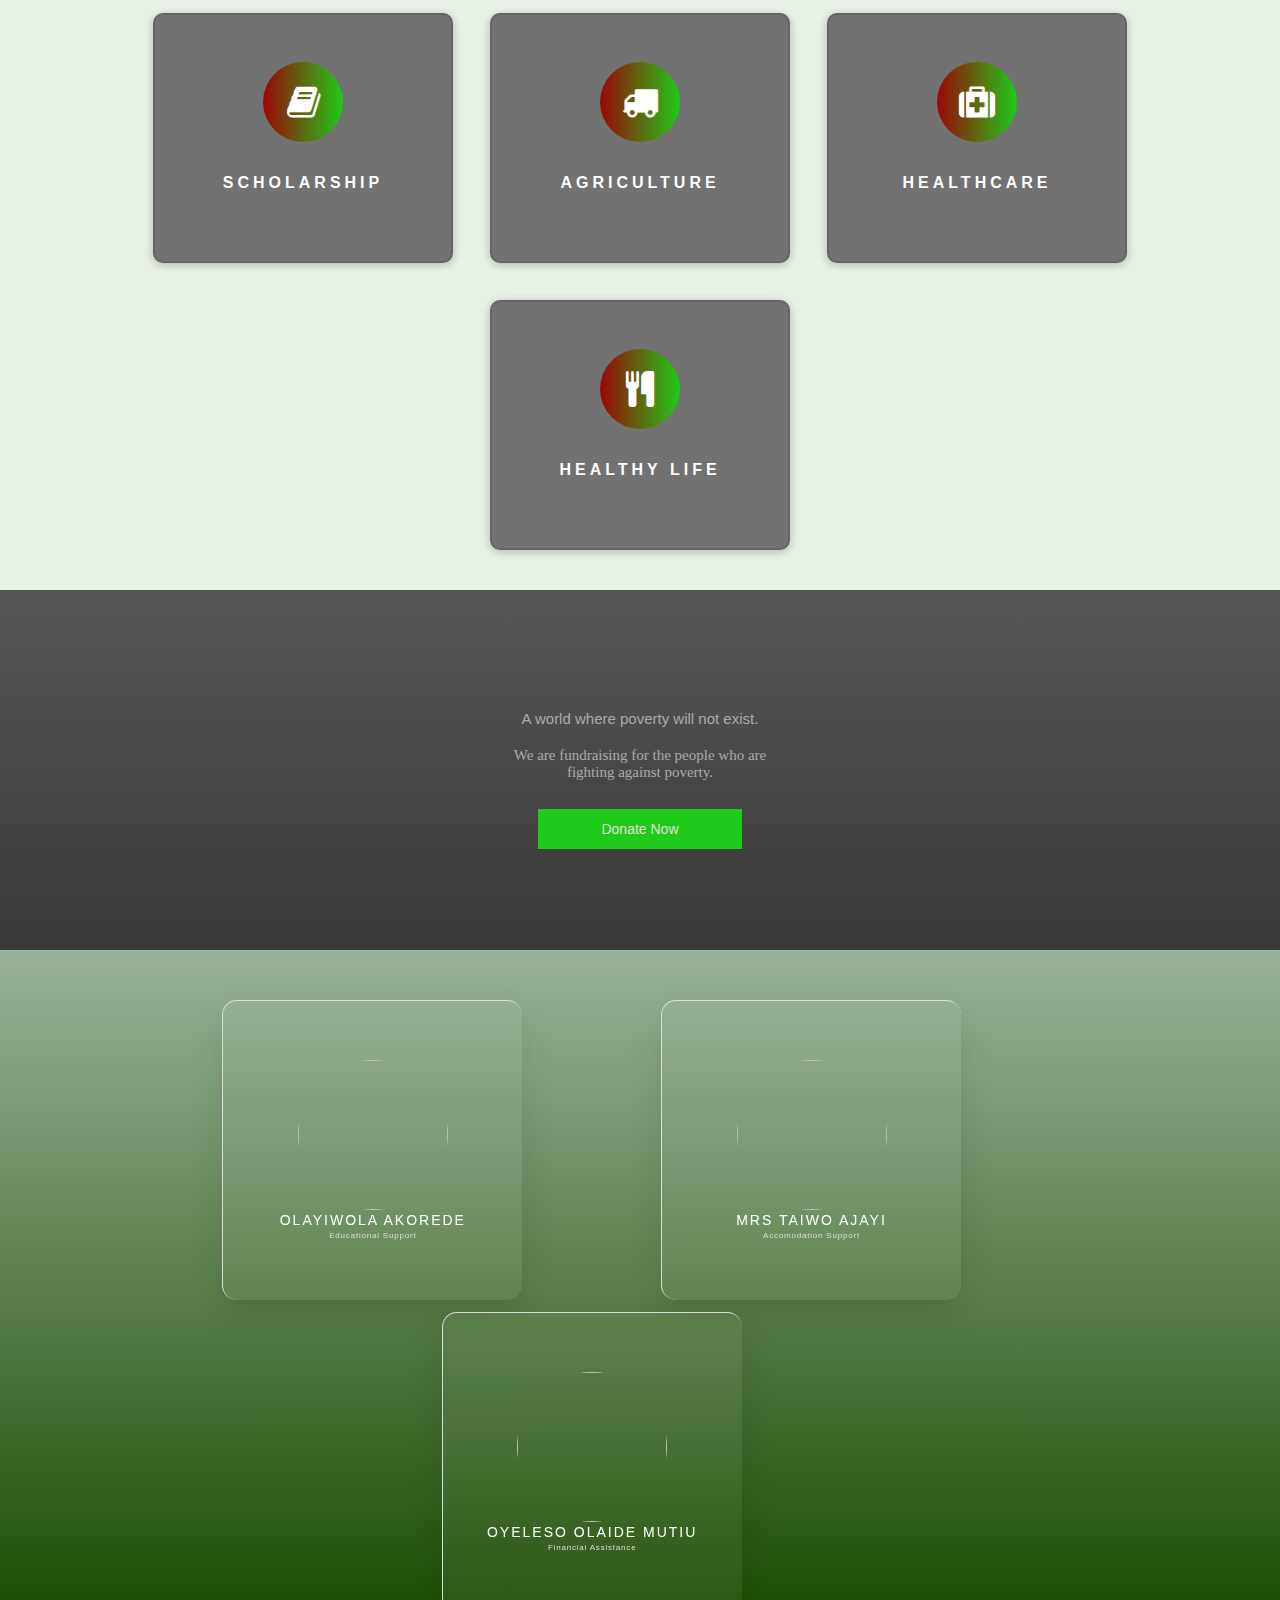
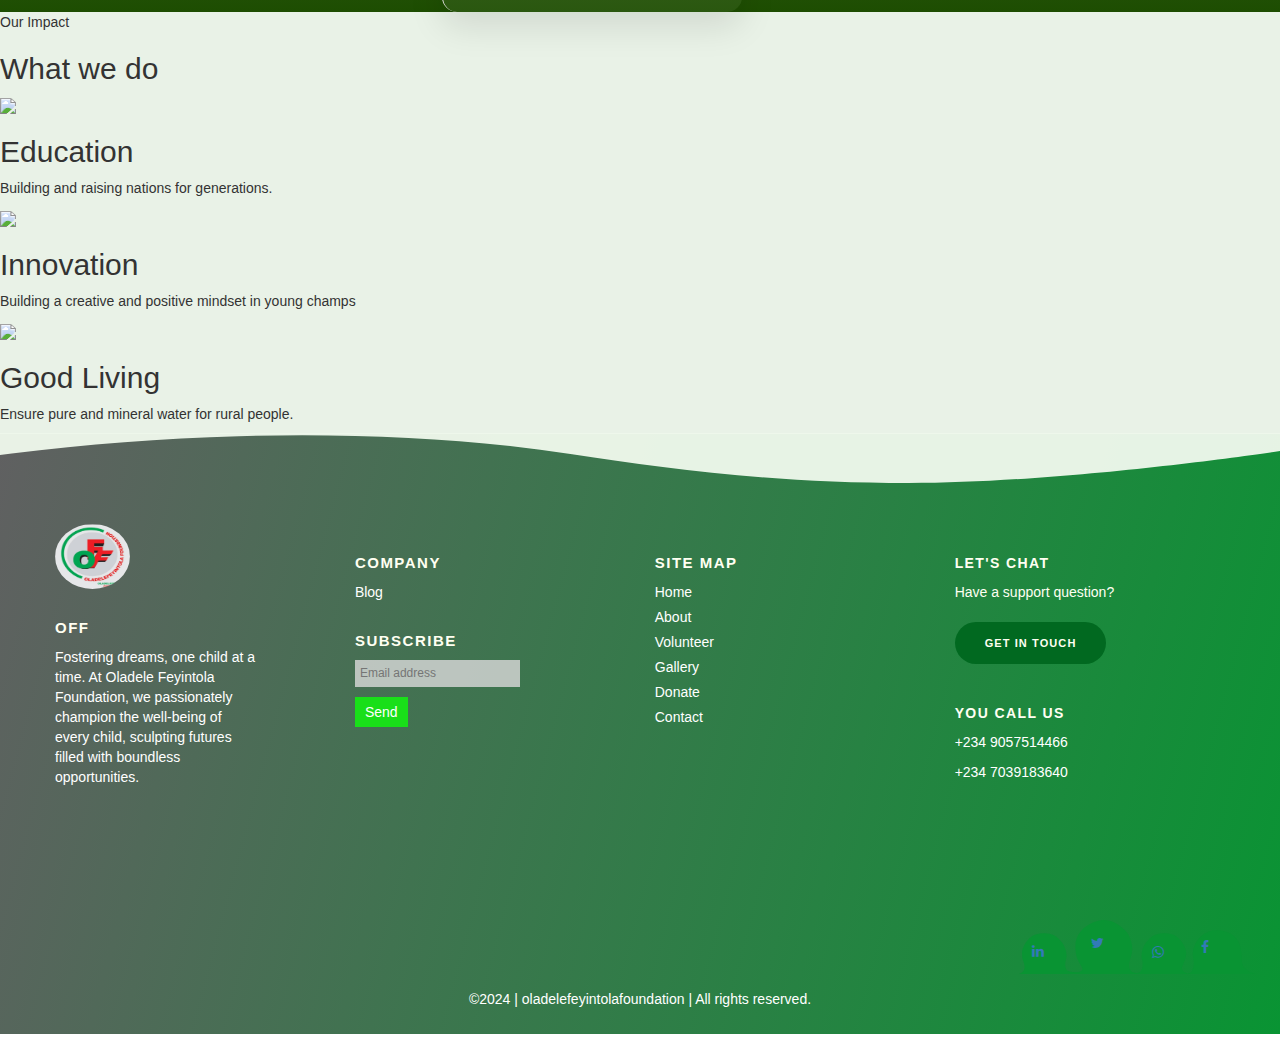
==== commit bf62f7a5: "[l" ====
--- a/index.html
+++ b/index.html
@@ -4,7 +4,7 @@
     <meta charset="UTF-8">
     <meta http-equiv="X-UA-Compatible" content="IE=edge">
     <meta name="viewport" content="width=device-width, initial-scale=1.0">
-    <title>off.com</title>
+    <title>oladelefehintolafoundation</title>
     <link rel="stylesheet" href="style.css">
     <link rel="stylesheet" href="testimony.css">
     <link rel="stylesheet" href="nav.css">
--- a/style.css
+++ b/style.css
@@ -157,9 +157,11 @@
   .txt{
     font-size: 50px;
     font-weight: 900;
+    padding-left: 55px;
   }
   .txt2{
     font-size: 17px;
+    padding-left: 55px;
   }
   .background{
     margin-left: -30px;
@@ -169,11 +171,14 @@
   .txt{
     font-size: 30px;
     font-weight: 900;
+    padding-left: 55px;
   }
   .txt2{
     font-size: 17px;
+    padding-left: 55px;
   }
   .btn{
+    margin-left: 55px;
     padding: 5px;
     width: 100;
   }
--- a/testimony.css
+++ b/testimony.css
@@ -9,7 +9,7 @@
 .rower{
   padding-top: 50px;
   display: flex;
-  gap: 15px;
+  gap: 12px;
   flex-wrap: wrap;
   justify-content: center;
 }
